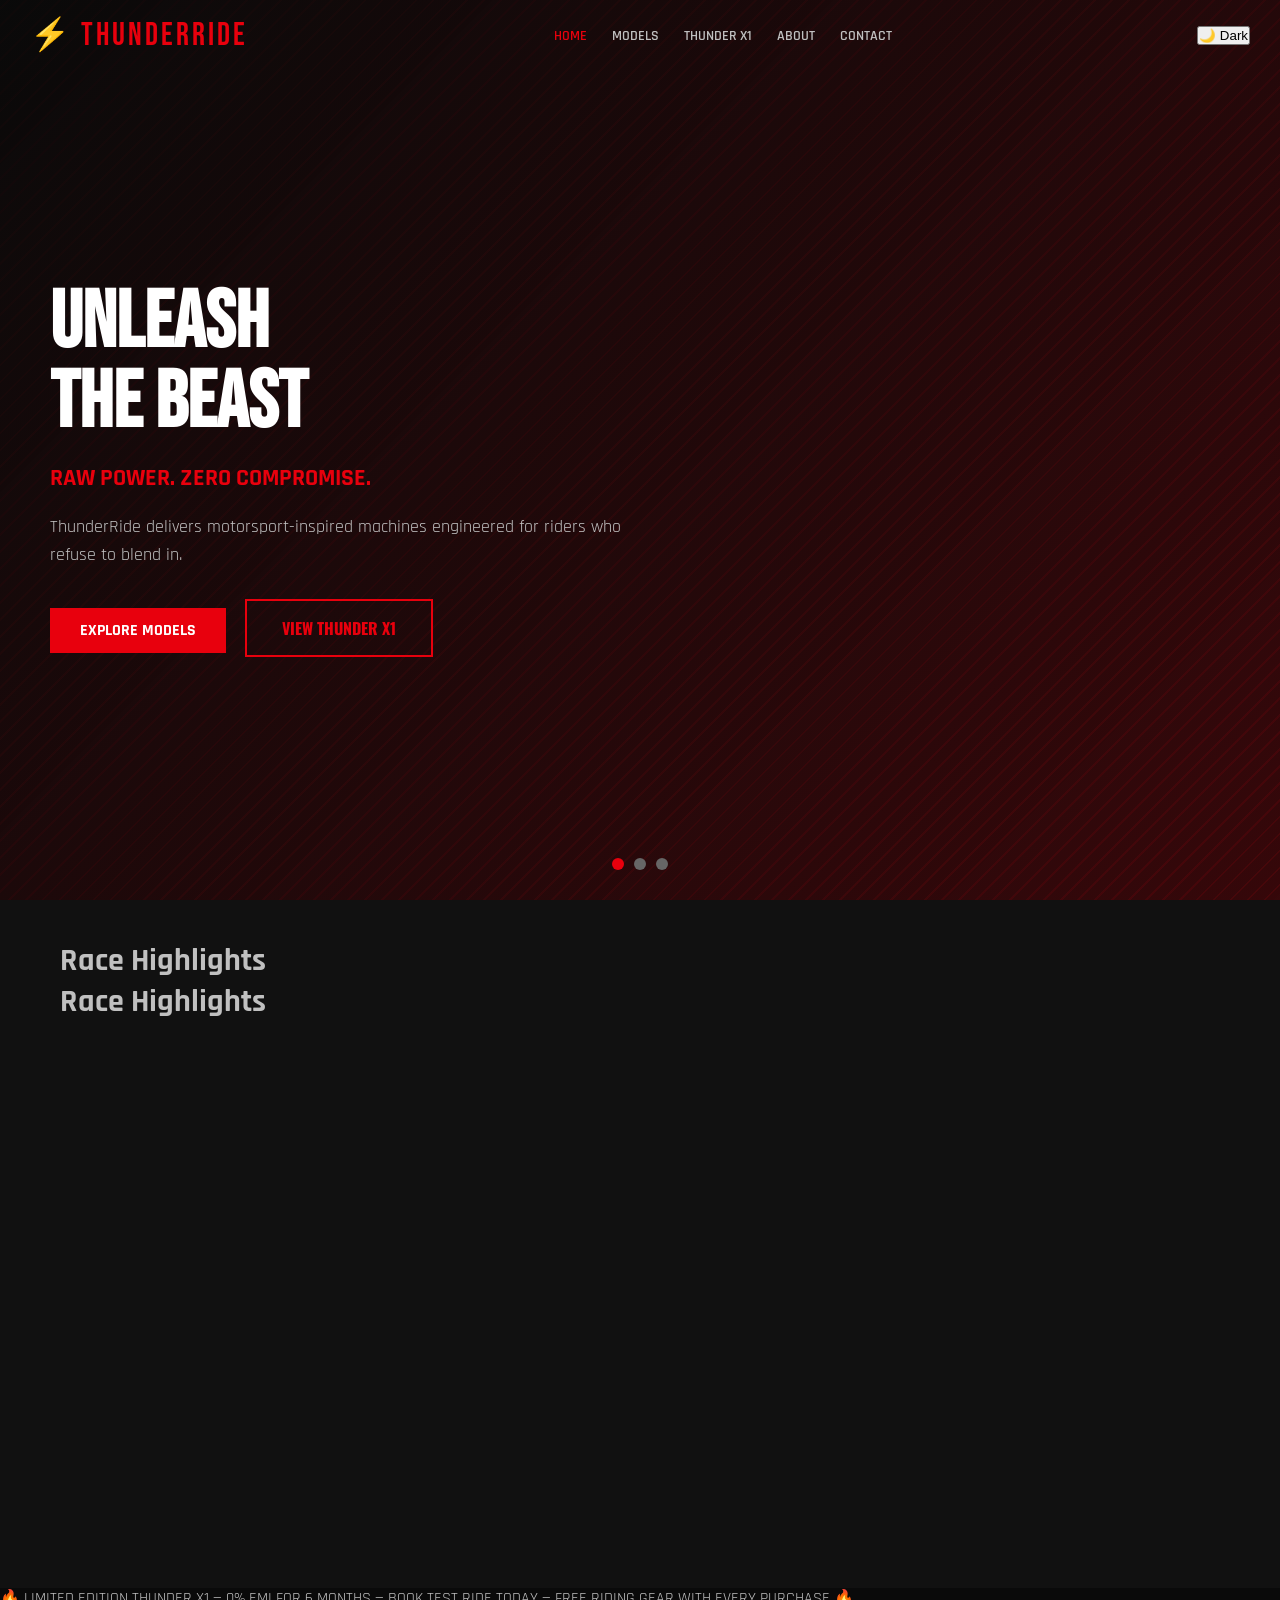
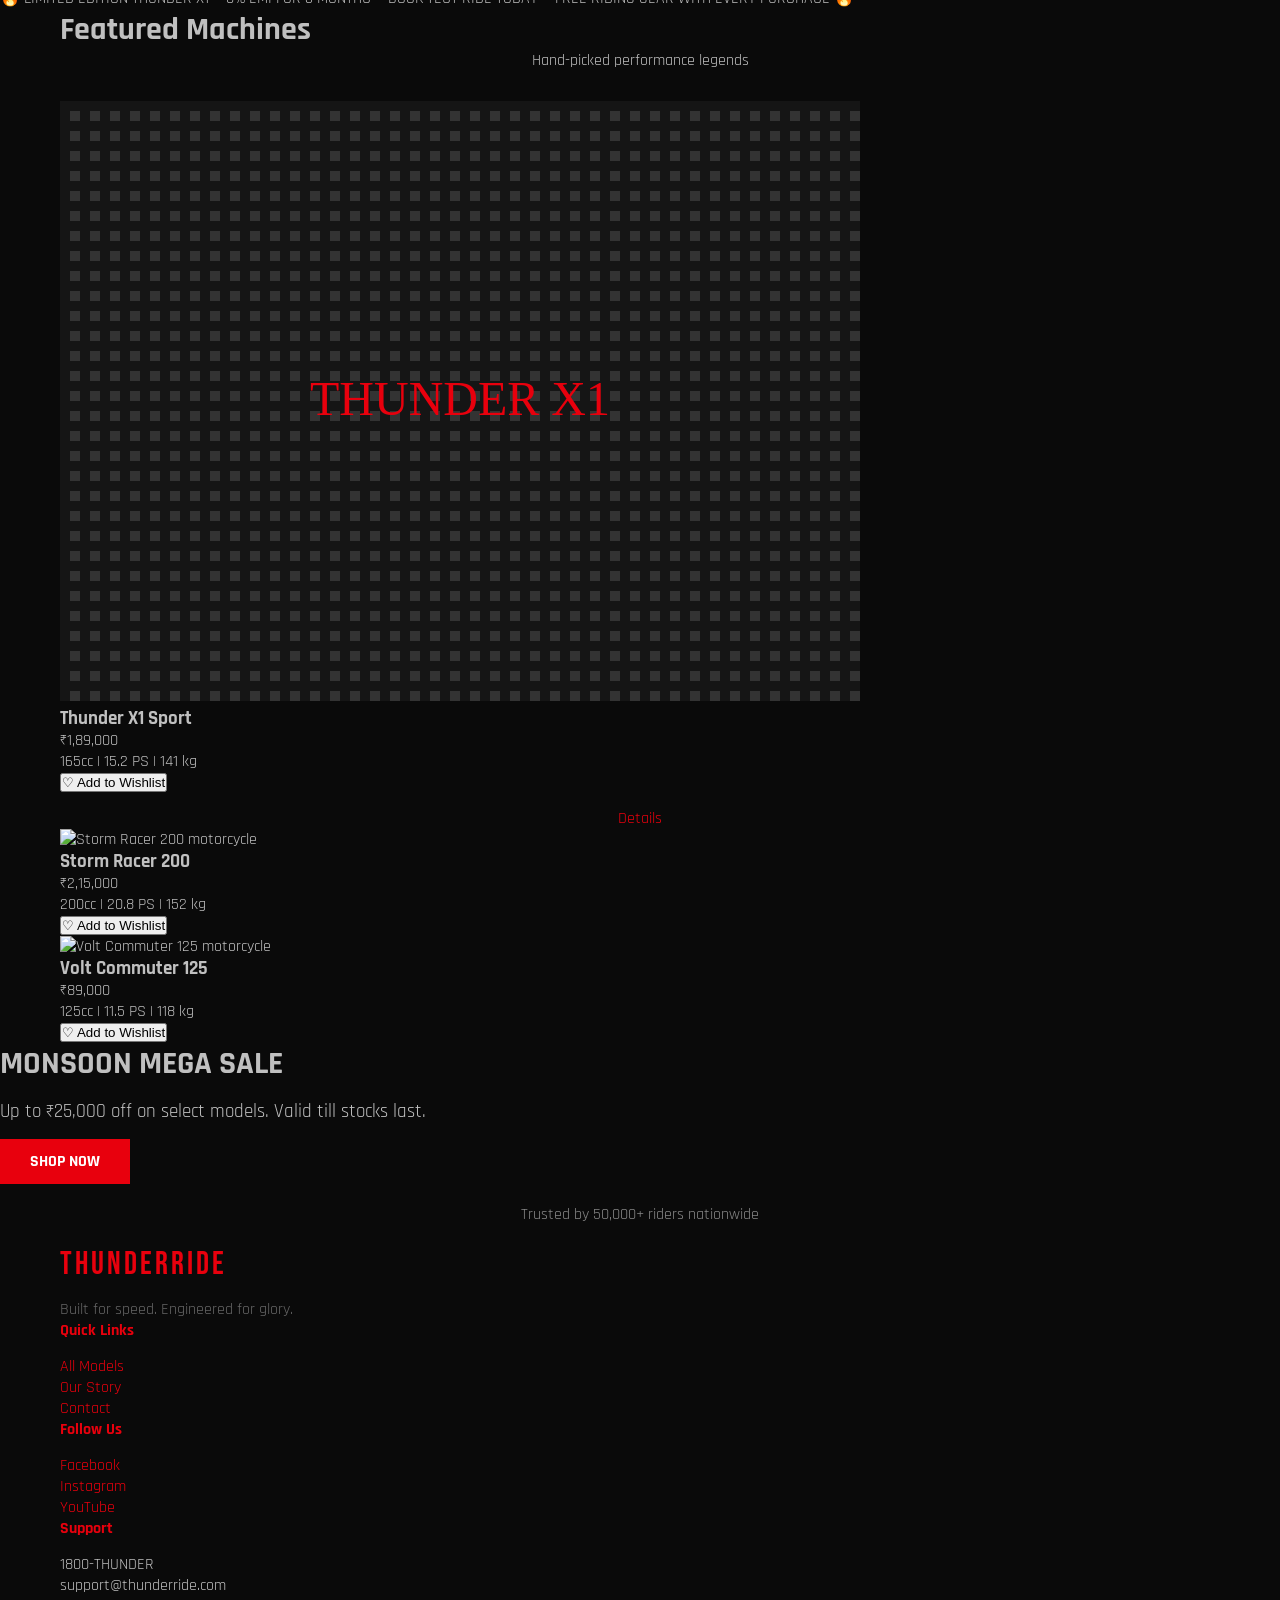
==== index.html @ cd087bc6 "perf: 1.  **Critical CSS Inlining & Consolidation:**     *   Extracted and minified all CSS rules es" ====
<!DOCTYPE html>
<html>
<head>
  <meta charset="UTF-8">
  <meta name="viewport" content="width=device-width, initial-scale=1.0">
  <meta name="description" content="ThunderRide Motors - Aggressive motorcycles built for domination. Explore sport, cruiser, and commuter bikes.">
  <title>ThunderRide Motors | Dominate The Road</title>

  <link rel="preload" href="https://images.unsplash.com/photo-1558981403-c5f9899a28bc?w=1200" as="image" fetchpriority="high">

  <link rel="preconnect" href="https://fonts.googleapis.com">
  <link rel="preconnect" href="https://fonts.gstatic.com" crossorigin>
  <link href="https://fonts.googleapis.com/css2?family=Bebas+Neue&family=Orbitron&family=Oswald&family=Rajdhani:wght@400;600;700&display=swap" rel="stylesheet">

  <style>
    *{margin:0;padding:0;box-sizing:border-box}body{font-family:'Rajdhani','Orbitron','Oswald',sans-serif;background-color:#0a0a0a;color:#c0c0c0;overflow-x:hidden}a{color:#e8000d;text-decoration:none}.container{max-width:1200px;margin:0 auto;padding:0 20px}.navbar{position:fixed;top:0;left:0;right:0;z-index:1000;padding:15px 30px;display:flex;justify-content:space-between;align-items:center;transition:background .3s}.navbar.scrolled{background:rgba(10,10,10,.95);box-shadow:0 2px 20px rgba(232,0,13,.3)}.navbar-default{background:transparent}.logo{font-family:'Bebas Neue','Orbitron',sans-serif;font-size:2rem;color:#e8000d;letter-spacing:3px}.nav-links{display:flex;gap:25px;list-style:none}.nav-links a{color:#c0c0c0;font-weight:600;text-transform:uppercase;font-size:.9rem}.nav-links a:hover,.nav-links a.active{color:#e8000d}.nav-actions{display:flex;gap:15px;align-items:center}.hero{min-height:100vh;position:relative;display:flex;align-items:center;overflow:hidden}.hero-overlay{position:absolute;inset:0;background:linear-gradient(135deg,rgba(10,10,10,.85) 0%,rgba(232,0,13,.2) 100%)}.hero-content{position:relative;z-index:2;padding:120px 50px 80px;max-width:700px}.hero h1{font-family:'Bebas Neue',sans-serif;font-size:5rem;color:#fff;line-height:1;text-transform:uppercase}.hero-tagline{font-size:1.5rem;color:#e8000d;margin:20px 0;font-weight:700}.hero-desc{font-size:1.1rem;margin-bottom:30px;line-height:1.6}.hero-slideshow{position:absolute;inset:0}.hero-slide{position:absolute;inset:0;opacity:0;background-size:cover;background-position:center}.hero-slide.active{opacity:1}.speed-lines{position:absolute;width:100%;height:100%;pointer-events:none;opacity:.1;background:repeating-linear-gradient(-45deg,transparent,transparent 10px,#e8000d 10px,#e8000d 12px)}.btn-secondary{display:inline-block;padding:15px 35px;background:transparent;color:#e8000d;border:2px solid #e8000d;font-family:'Oswald',sans-serif;font-weight:700;text-transform:uppercase;cursor:pointer}.btn-div{display:inline-block;padding:12px 30px;background:#e8000d;color:#fff;cursor:pointer;text-transform:uppercase;font-weight:700}.carousel-dot{width:12px;height:12px;background:#666;border-radius:50%;cursor:pointer;display:inline-block}.carousel-dot.active{background:#e8000d}.blink-text{animation:blinkAnim 1s step-end infinite}@keyframes blinkAnim{50%{opacity:0}}.slide-in-left{animation:slideInLeft .8s ease-out}@keyframes slideInLeft{from{transform:translateX(-100px);opacity:0}to{transform:translateX(0);opacity:1}}.parallax-layer{will-change:transform}
  </style>
  <link rel="preload" href="css/main.css" as="style" onload="this.onload=null;this.rel='stylesheet'">
  <noscript><link rel="stylesheet" href="css/main.css"></noscript>
</head>
<body>

  <div class="navbar navbar-default">
    <div class="logo">⚡ THUNDERRIDE</div>
    <ul class="nav-links">
      <li><a href="index.html">Home</a></li>
      <li><a href="bikes.html">Models</a></li>
      <li><a href="bike-detail.html">Thunder X1</a></li>
      <li><a href="about.html">About</a></li>
      <li><a href="contact.html">Contact</a></li>
    </ul>
    <div class="nav-actions">
      <button class="theme-toggle">🌙 Dark</button>
      <div id="mobileMenuBtn" class="btn-div" style="display:none;padding:8px 12px;">☰</div>
    </div>
  </div>

  <div class="hero">
    <div class="speed-lines"></div>
    <div class="hero-slideshow parallax-layer">
      <div class="hero-slide active" style="background-image:url('https://images.unsplash.com/photo-1558981403-c5f9899a28bc?w=1200');"></div>
      <div class="hero-slide" style="background-image:url('https://images.unsplash.com/photo-1449426468159-d96dbf08f19f?w=1920');"></div>
      <div class="hero-slide" style="background-image:url('https://images.unsplash.com/photo-1568772585407-9366f9bf3a09?w=1920');"></div>
    </div>
    <div class="hero-overlay"></div>
    <div class="hero-content slide-in-left">
      <h1>UNLEASH</h1>
      <h1>THE BEAST</h1>
      <p class="hero-tagline blink-text">RAW POWER. ZERO COMPROMISE.</p>
      <p class="hero-desc">ThunderRide delivers motorsport-inspired machines engineered for riders who refuse to blend in.</p>
      <div class="btn-div ripple-target" data-action="explore">Explore Models</div>
      <a href="bike-detail.html" class="btn-secondary" style="margin-left:15px;">View Thunder X1</a>
    </div>
    <div style="position:absolute;bottom:30px;left:50%;transform:translateX(-50%);z-index:10;display:flex;gap:10px;">
      <span class="carousel-dot active" data-index="0" style="width:12px;height:12px;background:#e8000d;border-radius:50%;cursor:pointer;display:inline-block;"></span>
      <span class="carousel-dot" data-index="1" style="width:12px;height:12px;background:#666;border-radius:50%;cursor:pointer;display:inline-block;"></span>
      <span class="carousel-dot" data-index="2" style="width:12px;height:12px;background:#666;border-radius:50%;cursor:pointer;display:inline-block;"></span>
    </div>
  </div>

  <div style="padding:40px 20px;background:#111;">
    <div class="container">
      <h1>Race Highlights</h1>
      <h1>Race Highlights</h1>
      <iframe width="100%" height="520" src="https://www.youtube.com/embed/dQw4w9WgXcQ" frameborder="0" allowfullscreen loading="lazy" title="ThunderRide Race Highlights"></iframe>
    </div>
  </div>

  <div class="marquee-section-wrapper">
    <div class="marquee-content">
      🔥 LIMITED EDITION THUNDER X1 — 0% EMI FOR 6 MONTHS — BOOK TEST RIDE TODAY — FREE RIDING GEAR WITH EVERY PURCHASE 🔥
    </div>
  </div>

  <div class="section-diagonal">
    <div class="container">
      <h1>Featured Machines</h1>
      <p class="text-muted" style="text-align:center;margin-bottom:30px;">Hand-picked performance legends</p>
      <div class="bike-grid">
        <div class="bike-card">
          <img src="[data-uri]" width="800" height="600" loading="lazy" decoding="async" alt="Thunder X1 Sport placeholder image">
          <div class="bike-card-body">
            <h3>Thunder X1 Sport</h3>
            <p class="bike-price">₹1,89,000</p>
            <p>165cc | 15.2 PS | 141 kg</p>
            <button class="wishlist-btn" data-bike-id="x1" data-bike-name="Thunder X1 Sport">♡ Add to Wishlist</button>
            <a href="bike-detail.html" class="btn-primary" style="display:block;text-align:center;margin-top:15px;">Details</a>
          </div>
        </div>
        <div class="bike-card">
          <img src="https://images.unsplash.com/photo-1558981806-ec527fa84a39?w=1200" width="1200" height="800" loading="lazy" decoding="async" alt="Storm Racer 200 motorcycle">
          <div class="bike-card-body">
            <h3>Storm Racer 200</h3>
            <p class="bike-price">₹2,15,000</p>
            <p>200cc | 20.8 PS | 152 kg</p>
            <button class="wishlist-btn" data-bike-id="storm" data-bike-name="Storm Racer 200">♡ Add to Wishlist</button>
          </div>
        </div>
        <div class="bike-card">
          <img src="https://images.unsplash.com/photo-1609630875171-b37b945ce3fd?w=1200" width="1200" height="800" loading="lazy" decoding="async" alt="Volt Commuter 125 motorcycle">
          <div class="bike-card-body">
            <h3>Volt Commuter 125</h3>
            <p class="bike-price">₹89,000</p>
            <p>125cc | 11.5 PS | 118 kg</p>
            <button class="wishlist-btn" data-bike-id="volt" data-bike-name="Volt Commuter 125">♡ Add to Wishlist</button>
          </div>
        </div>
      </div>
    </div>
  </div>

  <div class="promo-banner pulse-red">
    <h1>MONSOON MEGA SALE</h1>
    <p style="font-size:1.2rem;margin:15px 0;">Up to ₹25,000 off on select models. Valid till stocks last.</p>
    <div class="btn-div" onclick="window.location.href='bikes.html'">Shop Now</div>
  </div>

  <center>
    <p style="padding:20px;color:#888;">Trusted by <span class="blink-text">50,000+</span> riders nationwide</p>
  </center>

  <div class="footer">
    <div class="container">
      <div class="footer-grid">
        <div>
          <div class="logo">THUNDERRIDE</div>
          <p style="margin-top:15px;color:#666;">Built for speed. Engineered for glory.</p>
        </div>
        <div>
          <h4 style="color:#e8000d;margin-bottom:15px;">Quick Links</h4>
          <p><a href="bikes.html">All Models</a></p>
          <p><a href="about.html">Our Story</a></p>
          <p><a href="contact.html">Contact</a></p>
        </div>
        <div>
          <h4 style="color:#e8000d;margin-bottom:15px;">Follow Us</h4>
          <p><a href="https://facebook.com" target="_blank" rel="noopener">Facebook</a></p>
          <p><a href="https://instagram.com" target="_blank" rel="noopener">Instagram</a></p>
          <p><a href="https://youtube.com" target="_blank" rel="noopener">YouTube</a></p>
        </div>
        <div>
          <h4 style="color:#e8000d;margin-bottom:15px;">Support</h4>
          <p>1800-THUNDER</p>
          <p>support@thunderride.com</p>
        </div>
      </div>
      <div class="footer-bottom">
        <p>&copy; 2026 ThunderRide Motors. All rights reserved.</p>
      </div>
    </div>
  </div>

  <script src="js/utils.js" defer></script>
  <script src="js/main.js" defer></script>
  <script src="js/carousel.js" defer></script>
</body>
</html>
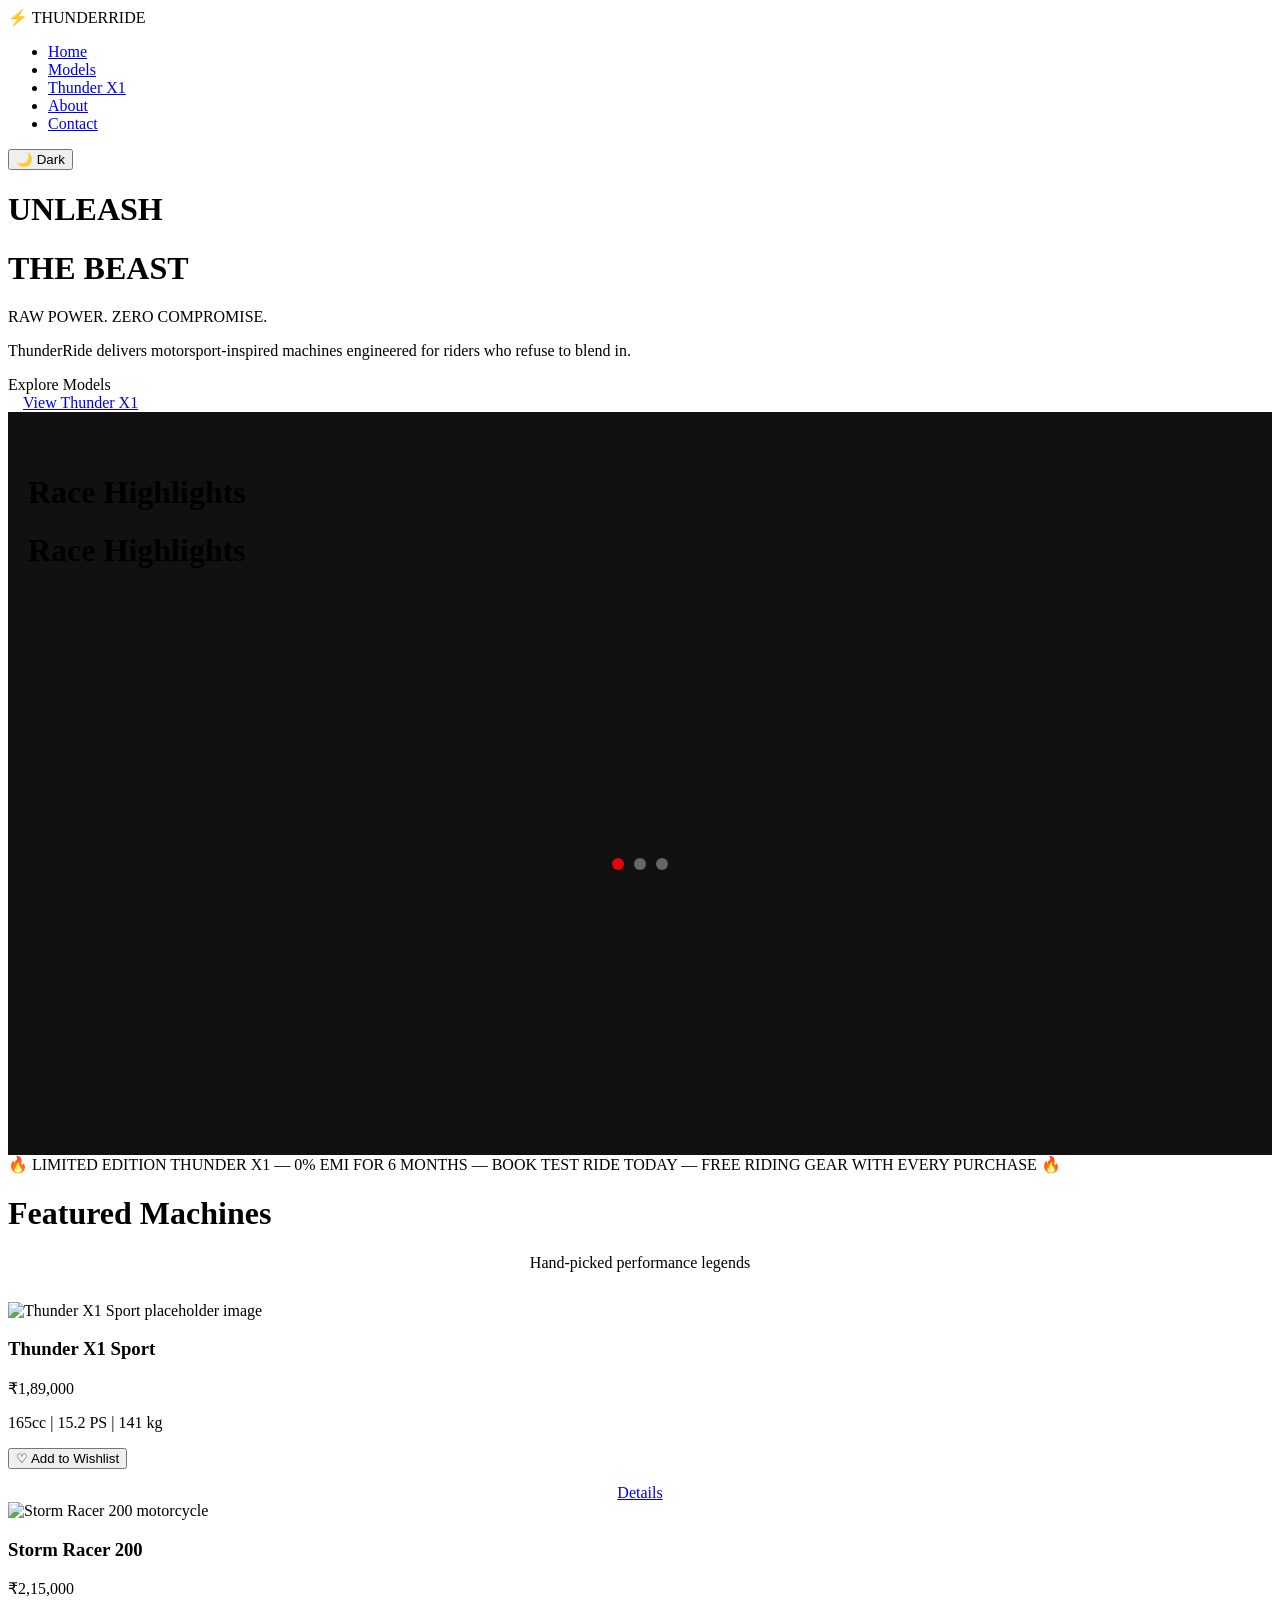
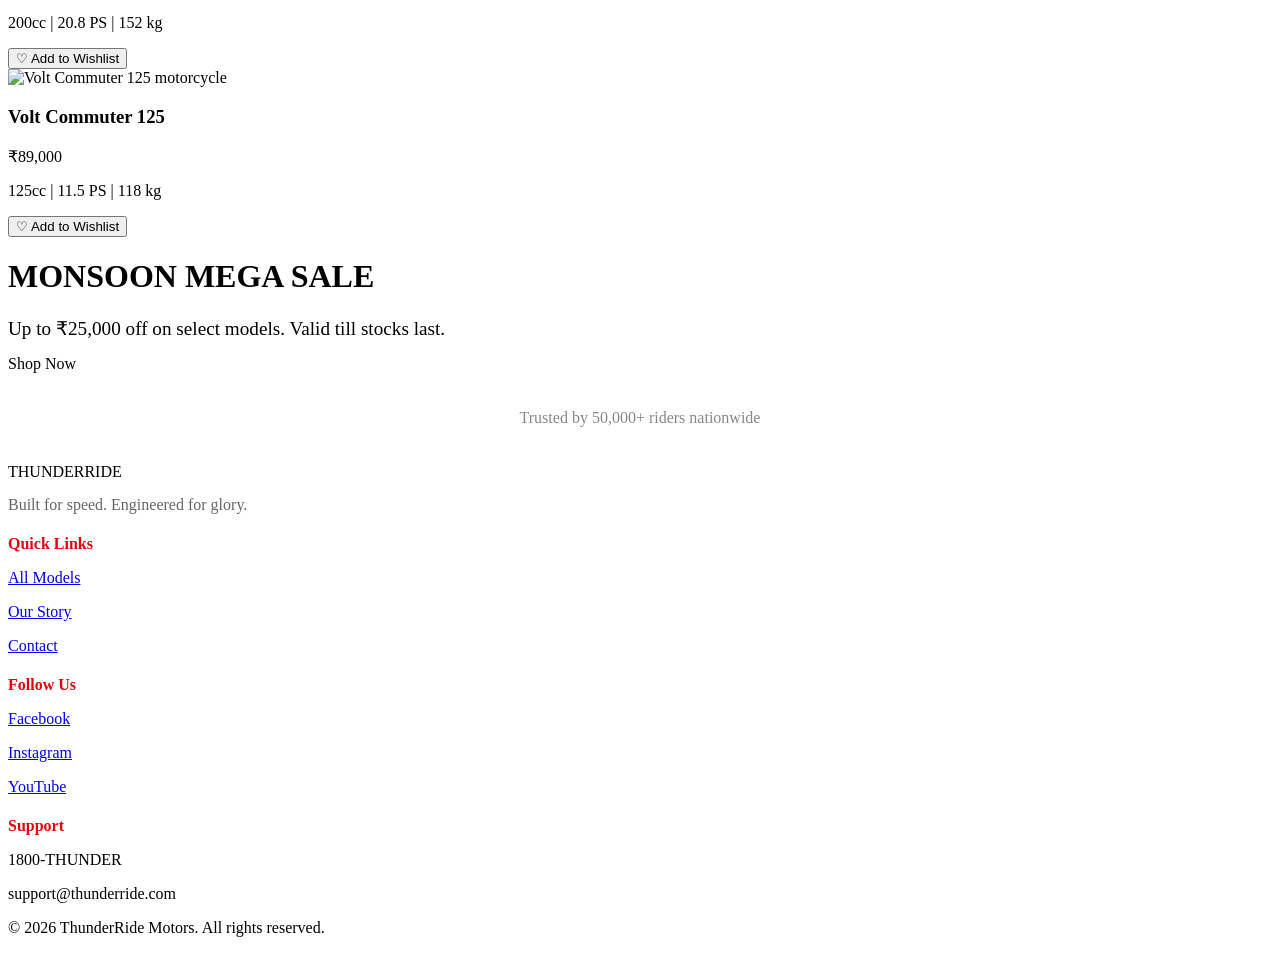
==== commit c9c01115: "perf: 1. **`index.html`:**    - Removed the large, redundant inline `<style>` block from the `<head>" ====
--- a/index.html
+++ b/index.html
@@ -12,9 +12,7 @@
   <link rel="preconnect" href="https://fonts.gstatic.com" crossorigin>
   <link href="https://fonts.googleapis.com/css2?family=Bebas+Neue&family=Orbitron&family=Oswald&family=Rajdhani:wght@400;600;700&display=swap" rel="stylesheet">
 
-  <style>
-    *{margin:0;padding:0;box-sizing:border-box}body{font-family:'Rajdhani','Orbitron','Oswald',sans-serif;background-color:#0a0a0a;color:#c0c0c0;overflow-x:hidden}a{color:#e8000d;text-decoration:none}.container{max-width:1200px;margin:0 auto;padding:0 20px}.navbar{position:fixed;top:0;left:0;right:0;z-index:1000;padding:15px 30px;display:flex;justify-content:space-between;align-items:center;transition:background .3s}.navbar.scrolled{background:rgba(10,10,10,.95);box-shadow:0 2px 20px rgba(232,0,13,.3)}.navbar-default{background:transparent}.logo{font-family:'Bebas Neue','Orbitron',sans-serif;font-size:2rem;color:#e8000d;letter-spacing:3px}.nav-links{display:flex;gap:25px;list-style:none}.nav-links a{color:#c0c0c0;font-weight:600;text-transform:uppercase;font-size:.9rem}.nav-links a:hover,.nav-links a.active{color:#e8000d}.nav-actions{display:flex;gap:15px;align-items:center}.hero{min-height:100vh;position:relative;display:flex;align-items:center;overflow:hidden}.hero-overlay{position:absolute;inset:0;background:linear-gradient(135deg,rgba(10,10,10,.85) 0%,rgba(232,0,13,.2) 100%)}.hero-content{position:relative;z-index:2;padding:120px 50px 80px;max-width:700px}.hero h1{font-family:'Bebas Neue',sans-serif;font-size:5rem;color:#fff;line-height:1;text-transform:uppercase}.hero-tagline{font-size:1.5rem;color:#e8000d;margin:20px 0;font-weight:700}.hero-desc{font-size:1.1rem;margin-bottom:30px;line-height:1.6}.hero-slideshow{position:absolute;inset:0}.hero-slide{position:absolute;inset:0;opacity:0;background-size:cover;background-position:center}.hero-slide.active{opacity:1}.speed-lines{position:absolute;width:100%;height:100%;pointer-events:none;opacity:.1;background:repeating-linear-gradient(-45deg,transparent,transparent 10px,#e8000d 10px,#e8000d 12px)}.btn-secondary{display:inline-block;padding:15px 35px;background:transparent;color:#e8000d;border:2px solid #e8000d;font-family:'Oswald',sans-serif;font-weight:700;text-transform:uppercase;cursor:pointer}.btn-div{display:inline-block;padding:12px 30px;background:#e8000d;color:#fff;cursor:pointer;text-transform:uppercase;font-weight:700}.carousel-dot{width:12px;height:12px;background:#666;border-radius:50%;cursor:pointer;display:inline-block}.carousel-dot.active{background:#e8000d}.blink-text{animation:blinkAnim 1s step-end infinite}@keyframes blinkAnim{50%{opacity:0}}.slide-in-left{animation:slideInLeft .8s ease-out}@keyframes slideInLeft{from{transform:translateX(-100px);opacity:0}to{transform:translateX(0);opacity:1}}.parallax-layer{will-change:transform}
-  </style>
+  
   <link rel="preload" href="css/main.css" as="style" onload="this.onload=null;this.rel='stylesheet'">
   <noscript><link rel="stylesheet" href="css/main.css"></noscript>
 </head>
@@ -78,7 +76,7 @@
       <p class="text-muted" style="text-align:center;margin-bottom:30px;">Hand-picked performance legends</p>
       <div class="bike-grid">
         <div class="bike-card">
-          <img src="[data-uri]" width="800" height="600" loading="lazy" decoding="async" alt="Thunder X1 Sport placeholder image">
+          <img src="[data-uri]" width="800" height="600" loading="lazy" decoding="async" alt="Thunder X1 Sport placeholder image">
           <div class="bike-card-body">
             <h3>Thunder X1 Sport</h3>
             <p class="bike-price">₹1,89,000</p>
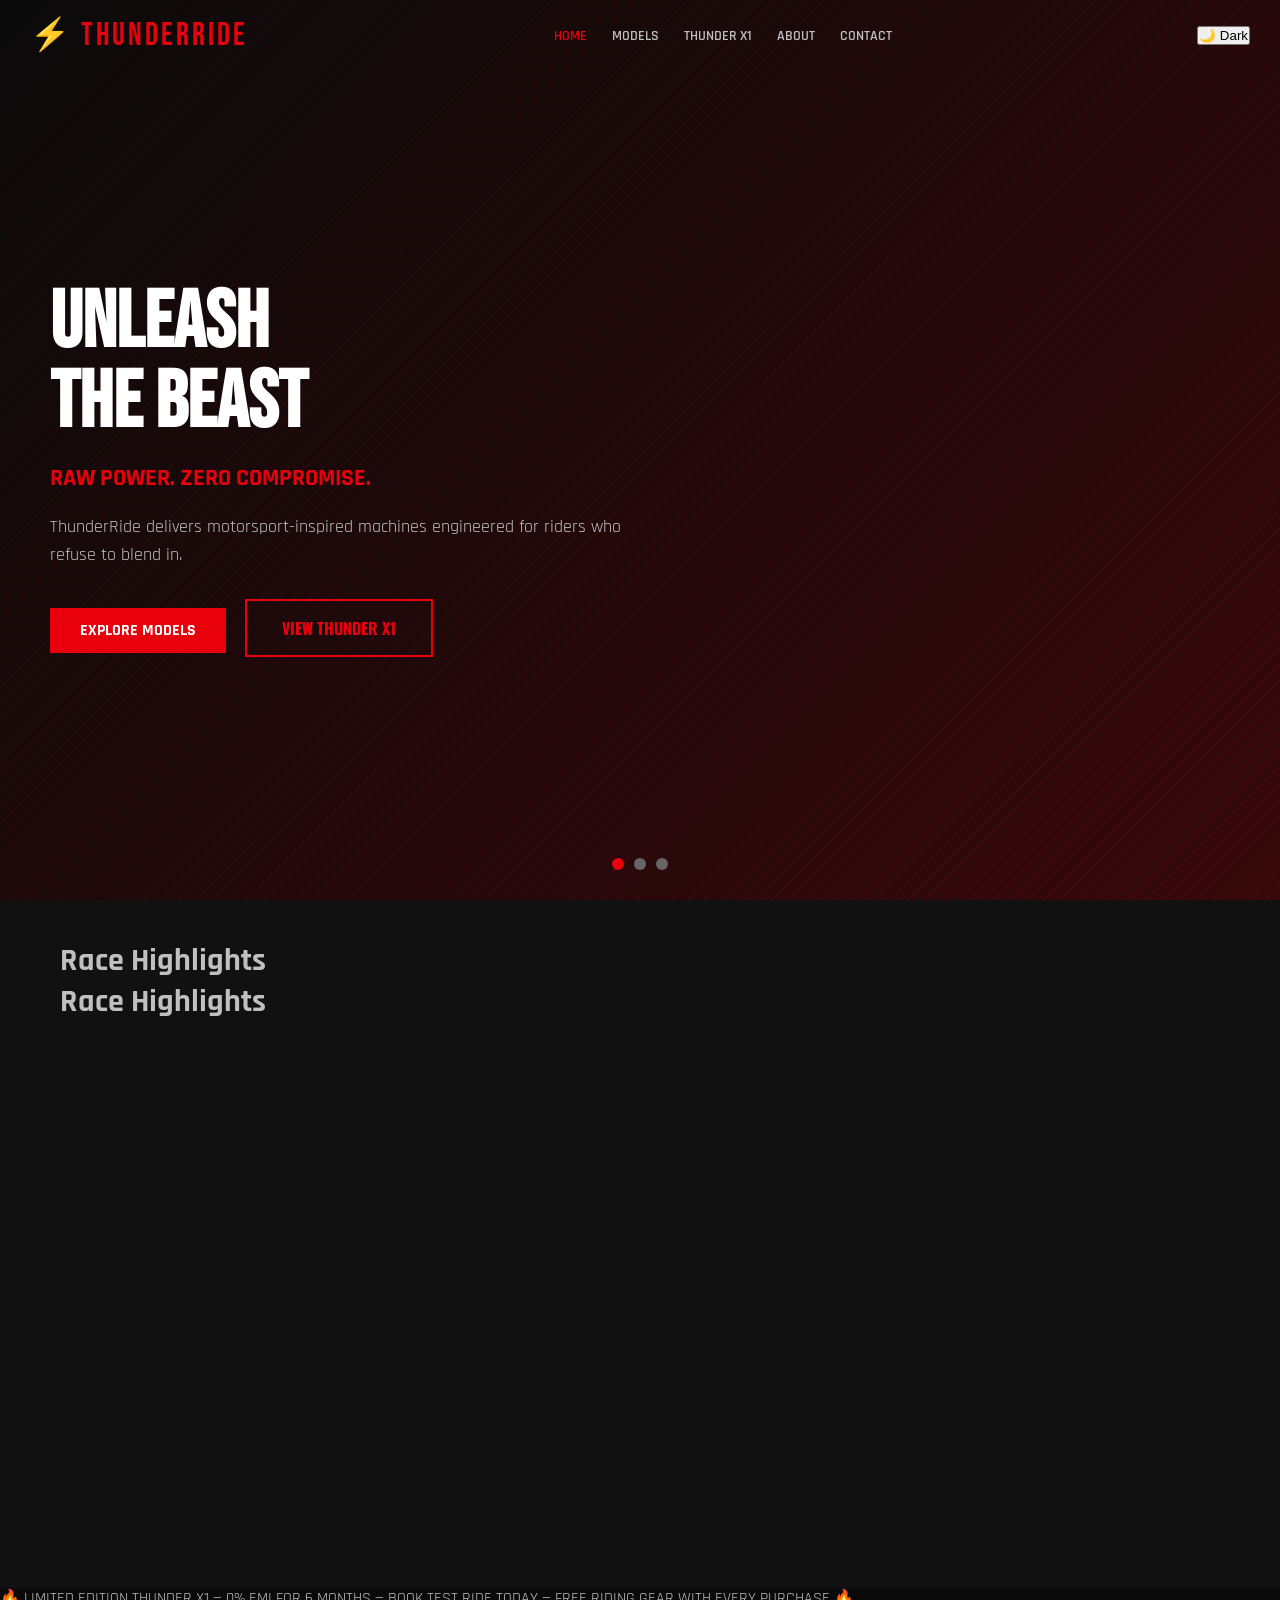
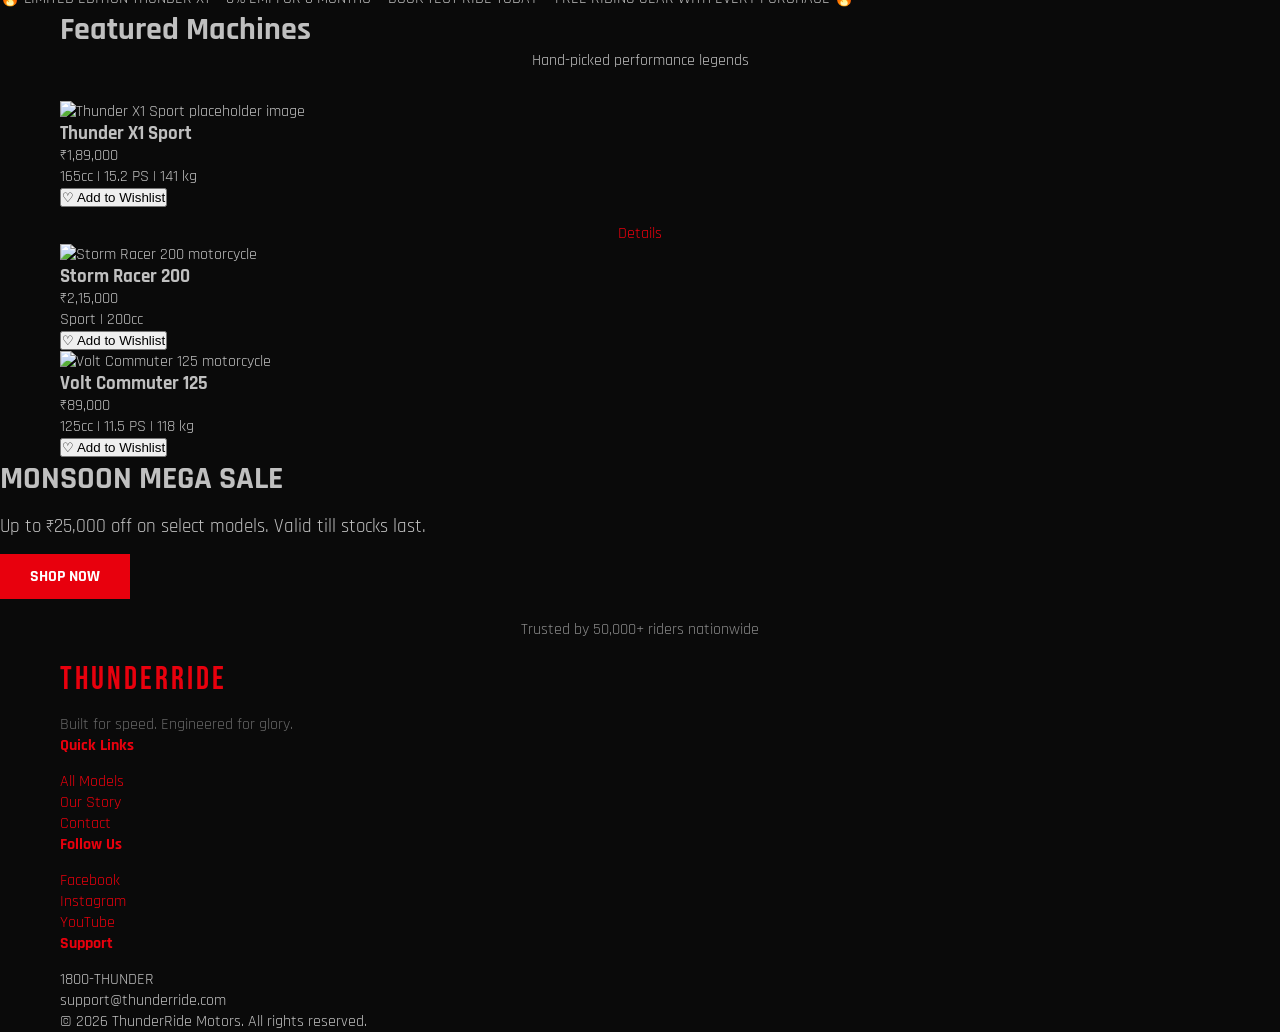
==== commit 6b7a542c: "perf: 1. Google Fonts stylesheet was changed from 'rel="stylesheet"' to 'rel="preload" as="style" on" ====
--- a/index.html
+++ b/index.html
@@ -10,8 +10,10 @@
 
   <link rel="preconnect" href="https://fonts.googleapis.com">
   <link rel="preconnect" href="https://fonts.gstatic.com" crossorigin>
-  <link href="https://fonts.googleapis.com/css2?family=Bebas+Neue&family=Orbitron&family=Oswald&family=Rajdhani:wght@400;600;700&display=swap" rel="stylesheet">
+  <link rel="preload" href="https://fonts.googleapis.com/css2?family=Bebas+Neue&family=Orbitron&family=Oswald&family=Rajdhani:wght@400;600;700&display=swap" as="style" onload="this.onload=null;this.rel='stylesheet'">
+  <noscript><link rel="stylesheet" href="https://fonts.googleapis.com/css2?family=Bebas+Neue&family=Orbitron&family=Oswald&family=Rajdhani:wght@400;600;700&display=swap"></noscript>
 
+  <style>*{margin:0;padding:0;box-sizing:border-box}body{font-family:'Rajdhani','Orbitron','Oswald',sans-serif;background-color:#0a0a0a;color:#c0c0c0;overflow-x:hidden}a{color:#e8000d;text-decoration:none}.container{max-width:1200px;margin:0 auto;padding:0 20px}.navbar{position:fixed;top:0;left:0;right:0;z-index:1000;padding:15px 30px;display:flex;justify-content:space-between;align-items:center;transition:background .3s}.navbar.scrolled{background:rgba(10,10,10,.95);box-shadow:0 2px 20px rgba(232,0,13,.3)}.navbar-default{background:transparent}.logo{font-family:'Bebas Neue','Orbitron',sans-serif;font-size:2rem;color:#e8000d;letter-spacing:3px}.nav-links{display:flex;gap:25px;list-style:none}.nav-links a{color:#c0c0c0;font-weight:600;text-transform:uppercase;font-size:.9rem}.nav-links a:hover,.nav-links a.active{color:#e8000d}.nav-actions{display:flex;gap:15px;align-items:center}.hero{min-height:100vh;position:relative;display:flex;align-items:center;overflow:hidden}.hero-overlay{position:absolute;inset:0;background:linear-gradient(135deg,rgba(10,10,10,.85) 0%,rgba(232,0,13,.2) 100%)}.hero-content{position:relative;z-index:2;padding:120px 50px 80px;max-width:700px}.hero h1{font-family:'Bebas Neue',sans-serif;font-size:5rem;color:#fff;line-height:1;text-transform:uppercase}.hero-tagline{font-size:1.5rem;color:#e8000d;margin:20px 0;font-weight:700}.hero-desc{font-size:1.1rem;margin-bottom:30px;line-height:1.6}.hero-slideshow{position:absolute;inset:0}.hero-slide{position:absolute;inset:0;opacity:0;background-size:cover;background-position:center}.hero-slide.active{opacity:1}.speed-lines{position:absolute;width:100%;height:100%;pointer-events:none;opacity:.1;background:repeating-linear-gradient(-45deg,transparent,transparent 10px,#e8000d 10px,#e8000d 12px)}.btn-div{display:inline-block;padding:12px 30px;background:#e8000d;color:#fff;cursor:pointer;text-transform:uppercase;font-weight:700}.btn-secondary{display:inline-block;padding:15px 35px;background:transparent;color:#e8000d;border:2px solid #e8000d;font-family:'Oswald',sans-serif;font-weight:700;text-transform:uppercase;cursor:pointer}</style>
   
   <link rel="preload" href="css/main.css" as="style" onload="this.onload=null;this.rel='stylesheet'">
   <noscript><link rel="stylesheet" href="css/main.css"></noscript>
@@ -90,7 +92,7 @@
           <div class="bike-card-body">
             <h3>Storm Racer 200</h3>
             <p class="bike-price">₹2,15,000</p>
-            <p>200cc | 20.8 PS | 152 kg</p>
+            <p>Sport | 200cc</p>
             <button class="wishlist-btn" data-bike-id="storm" data-bike-name="Storm Racer 200">♡ Add to Wishlist</button>
           </div>
         </div>
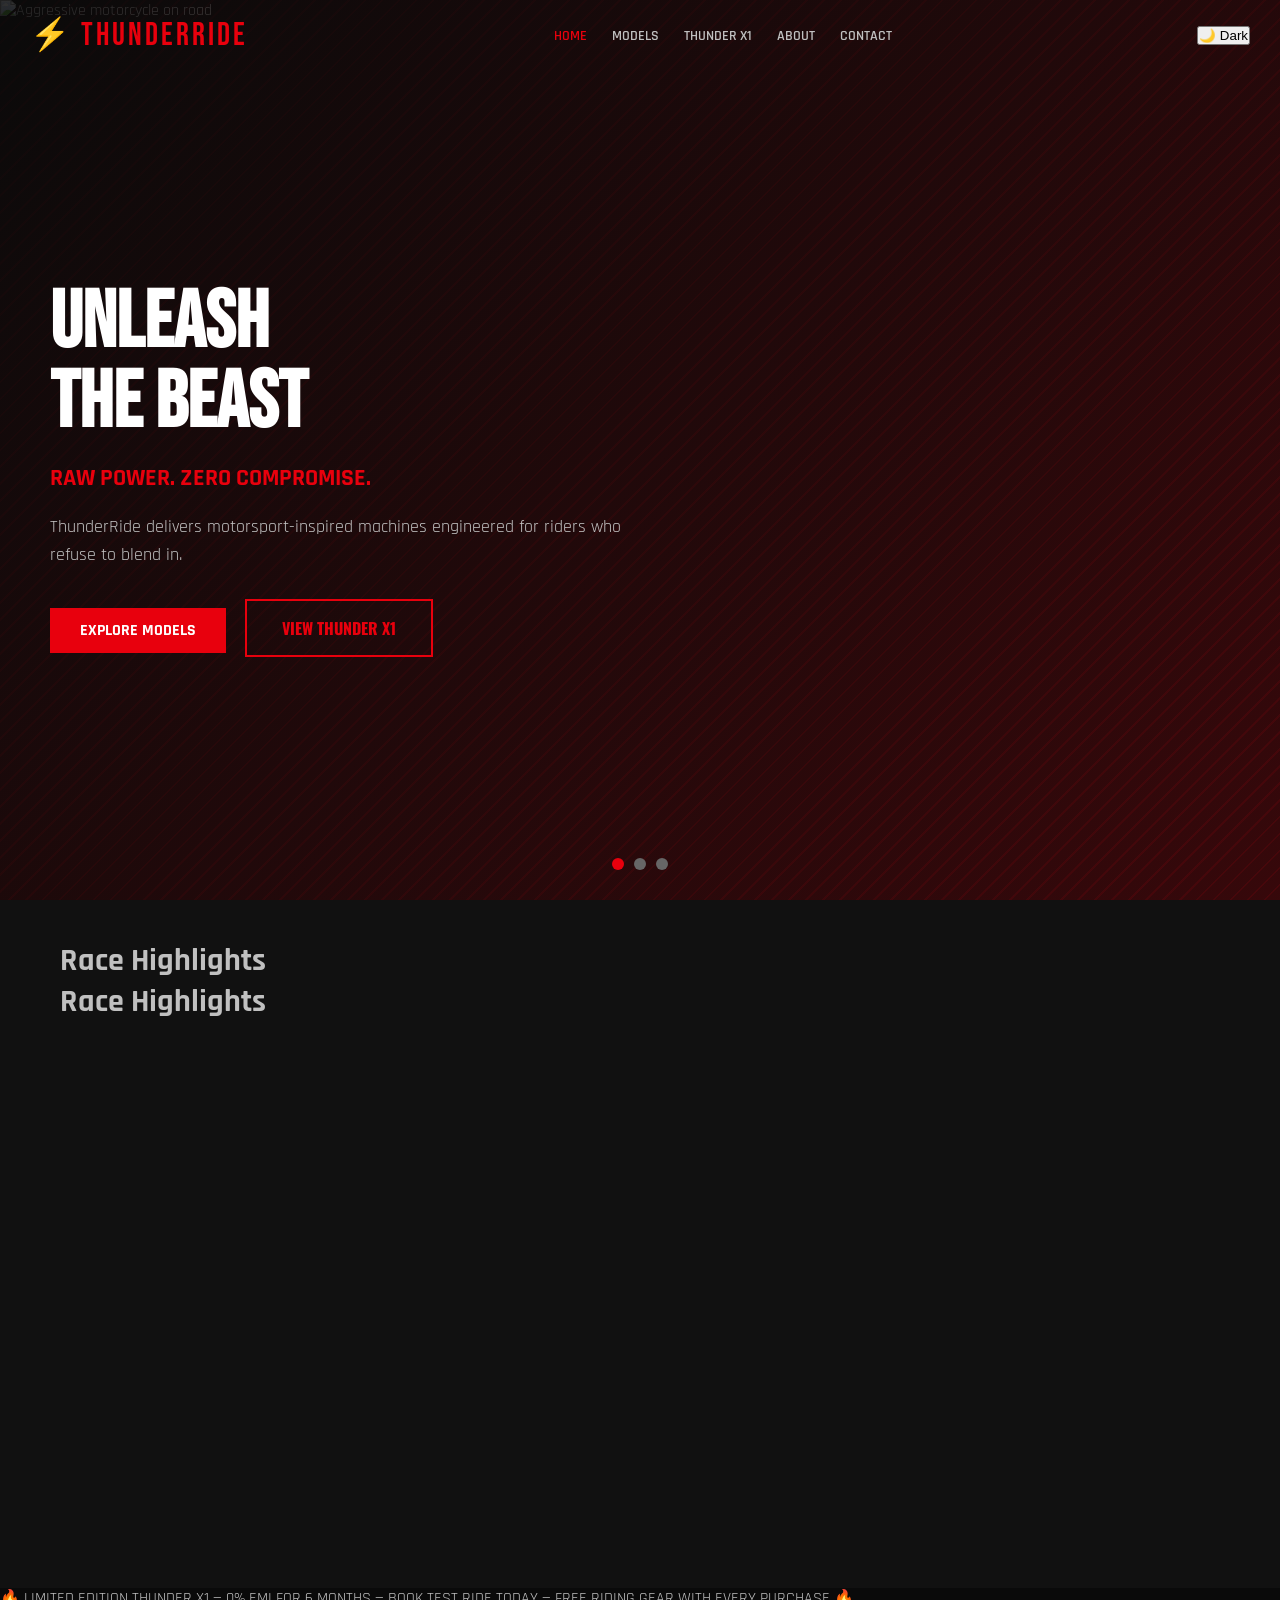
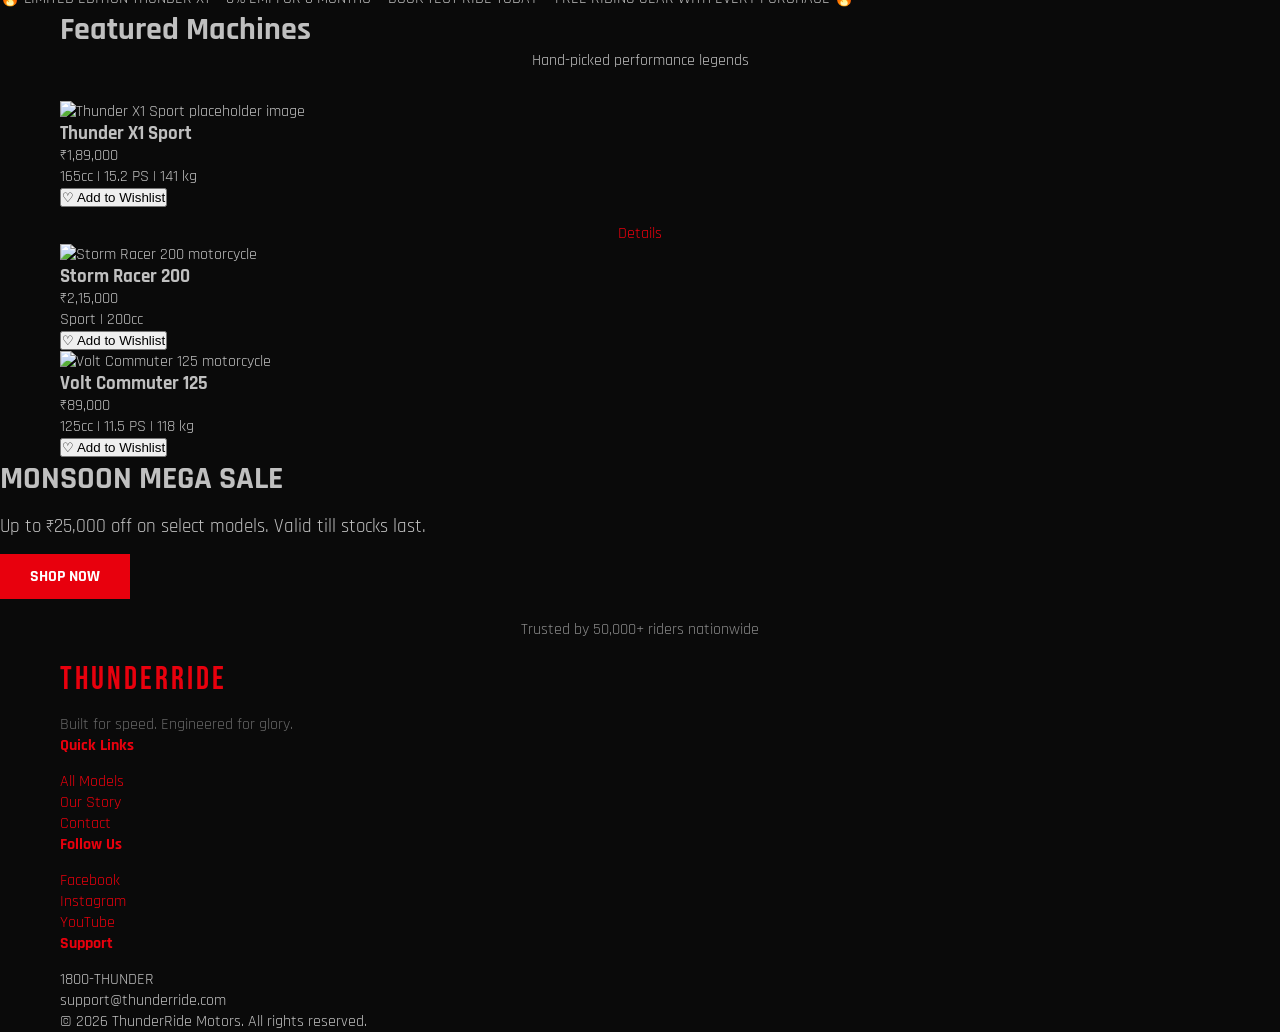
==== commit d7476d46: "perf: 1.  **LCP Optimization:** In `index.html`, the hero background image (`https://images.unsplash" ====
--- a/index.html
+++ b/index.html
@@ -13,7 +13,7 @@
   <link rel="preload" href="https://fonts.googleapis.com/css2?family=Bebas+Neue&family=Orbitron&family=Oswald&family=Rajdhani:wght@400;600;700&display=swap" as="style" onload="this.onload=null;this.rel='stylesheet'">
   <noscript><link rel="stylesheet" href="https://fonts.googleapis.com/css2?family=Bebas+Neue&family=Orbitron&family=Oswald&family=Rajdhani:wght@400;600;700&display=swap"></noscript>
 
-  <style>*{margin:0;padding:0;box-sizing:border-box}body{font-family:'Rajdhani','Orbitron','Oswald',sans-serif;background-color:#0a0a0a;color:#c0c0c0;overflow-x:hidden}a{color:#e8000d;text-decoration:none}.container{max-width:1200px;margin:0 auto;padding:0 20px}.navbar{position:fixed;top:0;left:0;right:0;z-index:1000;padding:15px 30px;display:flex;justify-content:space-between;align-items:center;transition:background .3s}.navbar.scrolled{background:rgba(10,10,10,.95);box-shadow:0 2px 20px rgba(232,0,13,.3)}.navbar-default{background:transparent}.logo{font-family:'Bebas Neue','Orbitron',sans-serif;font-size:2rem;color:#e8000d;letter-spacing:3px}.nav-links{display:flex;gap:25px;list-style:none}.nav-links a{color:#c0c0c0;font-weight:600;text-transform:uppercase;font-size:.9rem}.nav-links a:hover,.nav-links a.active{color:#e8000d}.nav-actions{display:flex;gap:15px;align-items:center}.hero{min-height:100vh;position:relative;display:flex;align-items:center;overflow:hidden}.hero-overlay{position:absolute;inset:0;background:linear-gradient(135deg,rgba(10,10,10,.85) 0%,rgba(232,0,13,.2) 100%)}.hero-content{position:relative;z-index:2;padding:120px 50px 80px;max-width:700px}.hero h1{font-family:'Bebas Neue',sans-serif;font-size:5rem;color:#fff;line-height:1;text-transform:uppercase}.hero-tagline{font-size:1.5rem;color:#e8000d;margin:20px 0;font-weight:700}.hero-desc{font-size:1.1rem;margin-bottom:30px;line-height:1.6}.hero-slideshow{position:absolute;inset:0}.hero-slide{position:absolute;inset:0;opacity:0;background-size:cover;background-position:center}.hero-slide.active{opacity:1}.speed-lines{position:absolute;width:100%;height:100%;pointer-events:none;opacity:.1;background:repeating-linear-gradient(-45deg,transparent,transparent 10px,#e8000d 10px,#e8000d 12px)}.btn-div{display:inline-block;padding:12px 30px;background:#e8000d;color:#fff;cursor:pointer;text-transform:uppercase;font-weight:700}.btn-secondary{display:inline-block;padding:15px 35px;background:transparent;color:#e8000d;border:2px solid #e8000d;font-family:'Oswald',sans-serif;font-weight:700;text-transform:uppercase;cursor:pointer}</style>
+  <style>*{margin:0;padding:0;box-sizing:border-box}body{font-family:'Rajdhani','Orbitron','Oswald',sans-serif;background-color:#0a0a0a;color:#c0c0c0;overflow-x:hidden}a{color:#e8000d;text-decoration:none}.container{max-width:1200px;margin:0 auto;padding:0 20px}.navbar{position:fixed;top:0;left:0;right:0;z-index:1000;padding:15px 30px;display:flex;justify-content:space-between;align-items:center;transition:background .3s}.navbar.scrolled{background:rgba(10,10,10,.95);box-shadow:0 2px 20px rgba(232,0,13,.3)}.navbar-default{background:transparent}.logo{font-family:'Bebas Neue','Orbitron',sans-serif;font-size:2rem;color:#e8000d;letter-spacing:3px}.nav-links{display:flex;gap:25px;list-style:none}.nav-links a{color:#c0c0c0;font-weight:600;text-transform:uppercase;font-size:.9rem}.nav-links a:hover,.nav-links a.active{color:#e8000d}.nav-actions{display:flex;gap:15px;align-items:center}.hero{min-height:100vh;position:relative;display:flex;align-items:center;overflow:hidden}.hero-overlay{position:absolute;inset:0;background:linear-gradient(135deg,rgba(10,10,10,.85) 0%,rgba(232,0,13,.2) 100%)}.hero-content{position:relative;z-index:2;padding:120px 50px 80px;max-width:700px}.hero h1{font-family:'Bebas Neue',sans-serif;font-size:5rem;color:#fff;line-height:1;text-transform:uppercase}.hero-tagline{font-size:1.5rem;color:#e8000d;margin:20px 0;font-weight:700}.hero-desc{font-size:1.1rem;margin-bottom:30px;line-height:1.6}.hero-slideshow{position:absolute;inset:0}.hero-slide{position:absolute;inset:0;opacity:0}.hero-slide.active{opacity:1}.hero-slide img{width:100%;height:100%;object-fit:cover;position:absolute;inset:0}.speed-lines{position:absolute;width:100%;height:100%;pointer-events:none;opacity:.1;background:repeating-linear-gradient(-45deg,transparent,transparent 10px,#e8000d 10px,#e8000d 12px)}.btn-div{display:inline-block;padding:12px 30px;background:#e8000d;color:#fff;cursor:pointer;text-transform:uppercase;font-weight:700}.btn-secondary{display:inline-block;padding:15px 35px;background:transparent;color:#e8000d;border:2px solid #e8000d;font-family:'Oswald',sans-serif;font-weight:700;text-transform:uppercase;cursor:pointer}</style>
   
   <link rel="preload" href="css/main.css" as="style" onload="this.onload=null;this.rel='stylesheet'">
   <noscript><link rel="stylesheet" href="css/main.css"></noscript>
@@ -38,7 +38,9 @@
   <div class="hero">
     <div class="speed-lines"></div>
     <div class="hero-slideshow parallax-layer">
-      <div class="hero-slide active" style="background-image:url('https://images.unsplash.com/photo-1558981403-c5f9899a28bc?w=1200');"></div>
+      <div class="hero-slide active">
+        <img src="https://images.unsplash.com/photo-1558981403-c5f9899a28bc?w=1200" width="1200" height="800" alt="Aggressive motorcycle on road" loading="eager" decoding="async">
+      </div>
       <div class="hero-slide" style="background-image:url('https://images.unsplash.com/photo-1449426468159-d96dbf08f19f?w=1920');"></div>
       <div class="hero-slide" style="background-image:url('https://images.unsplash.com/photo-1568772585407-9366f9bf3a09?w=1920');"></div>
     </div>
@@ -62,7 +64,7 @@
     <div class="container">
       <h1>Race Highlights</h1>
       <h1>Race Highlights</h1>
-      <iframe width="100%" height="520" src="https://www.youtube.com/embed/dQw4w9WgXcQ" frameborder="0" allowfullscreen loading="lazy" title="ThunderRide Race Highlights"></iframe>
+      <iframe width="100%" height="520" src="https://www.youtube.com/embed/dQw4w9WgXcQ" frameborder="0" allowfullscreen loading="lazy" title="ThunderRide Race Highlights" decoding="async"></iframe>
     </div>
   </div>
 
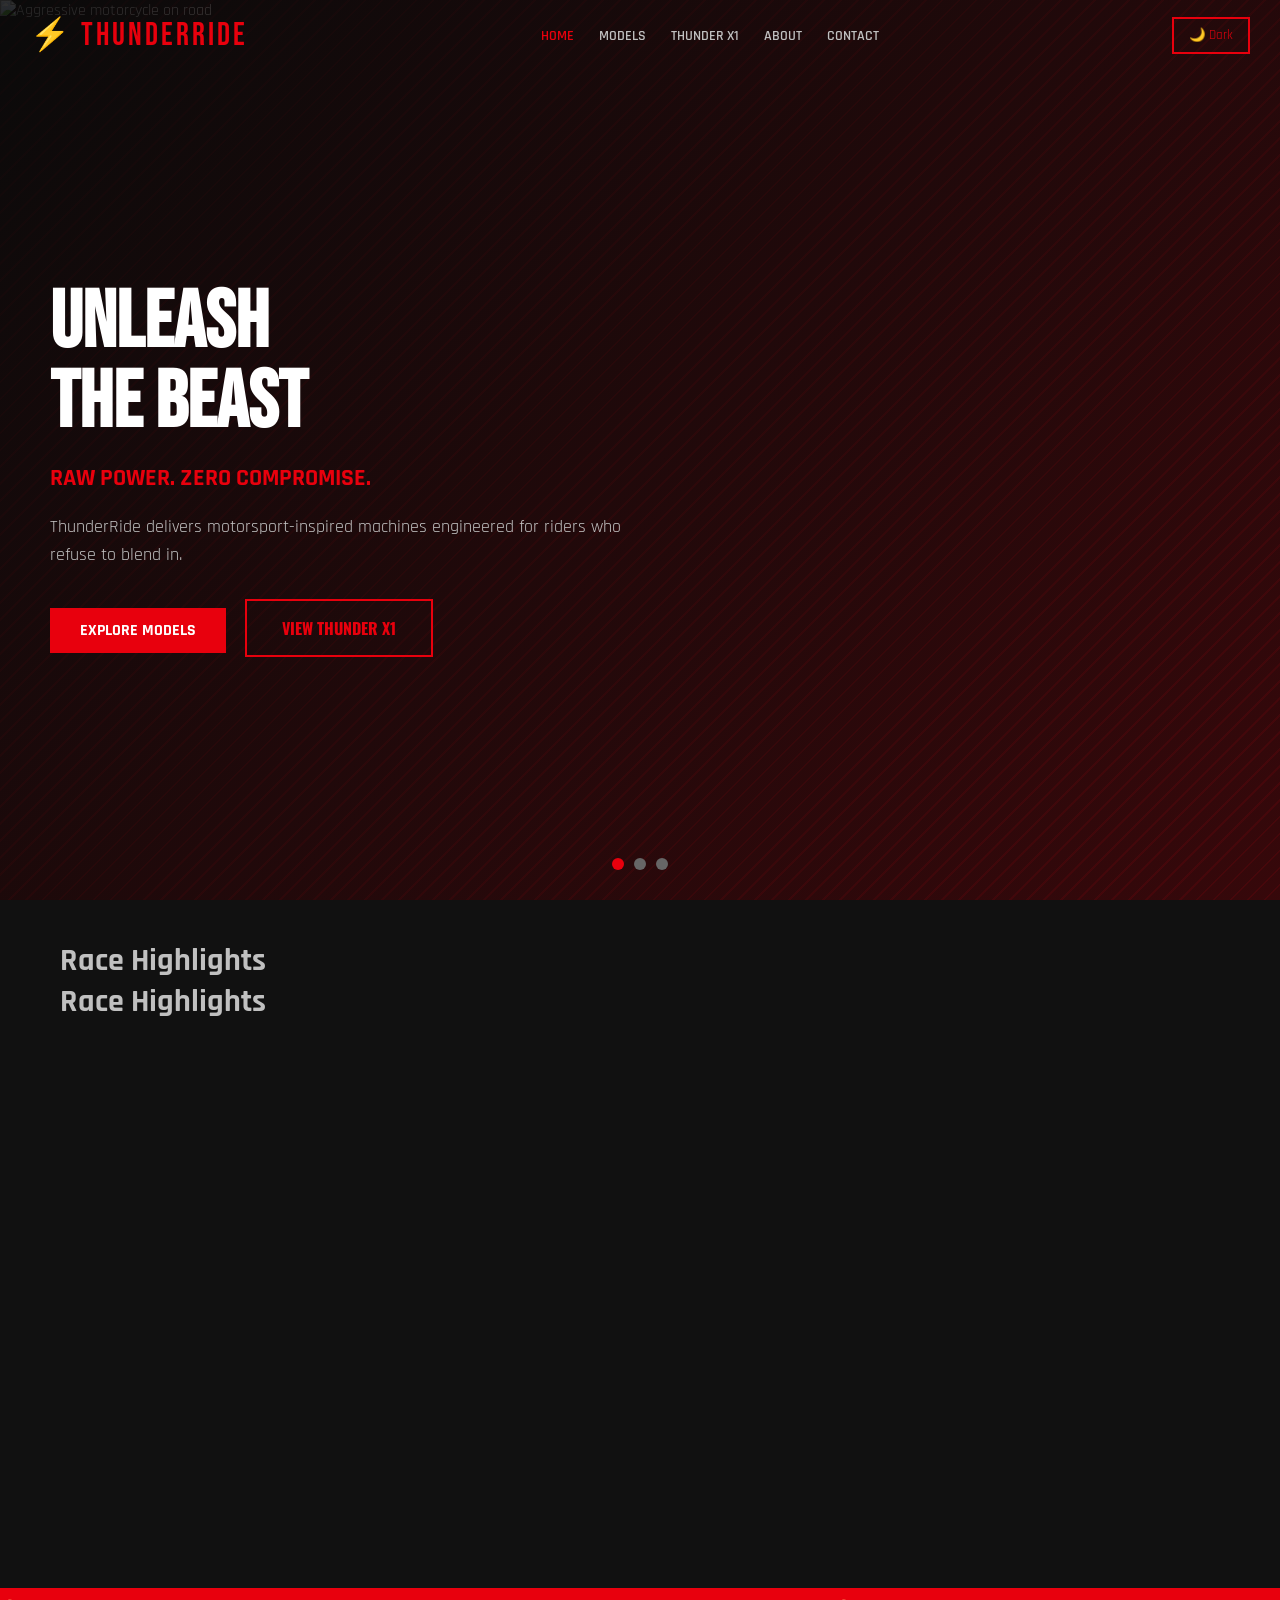
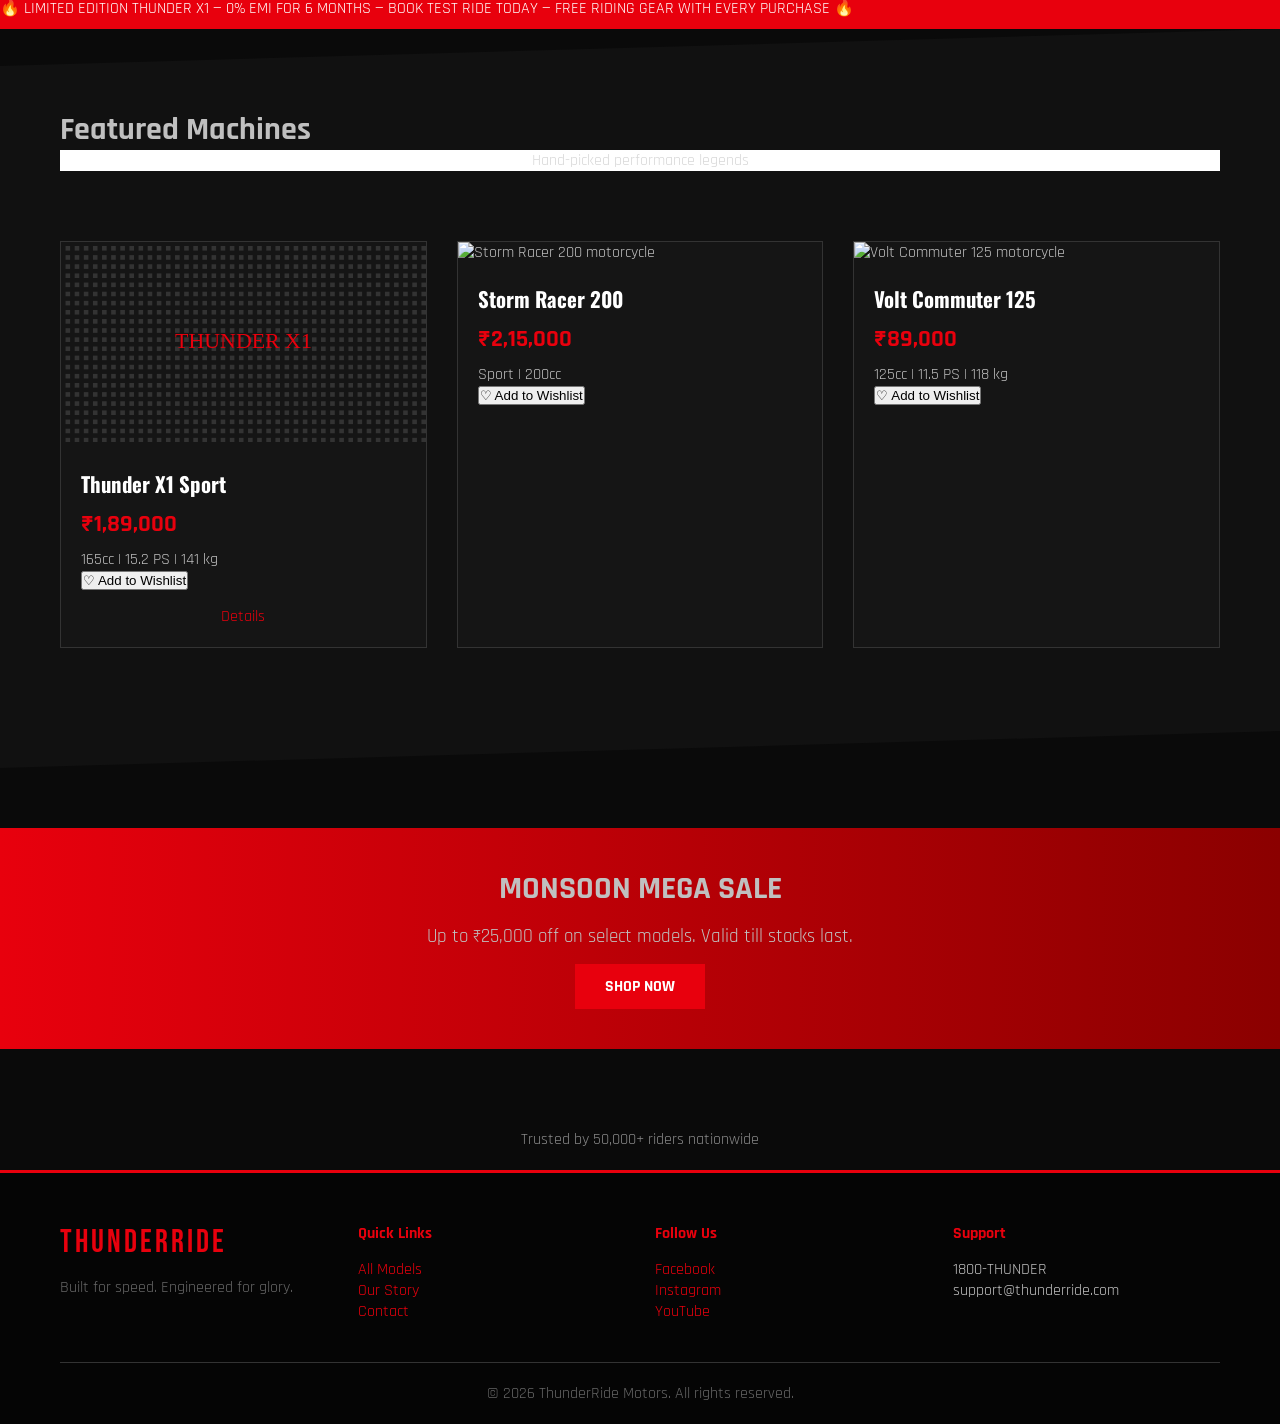
==== commit 177b8d90: "perf: FILE: index.html,Line 13: Added `<link rel="preconnect" href="https://images.unsplash.com">` t" ====
--- a/index.html
+++ b/index.html
@@ -10,13 +10,14 @@
 
   <link rel="preconnect" href="https://fonts.googleapis.com">
   <link rel="preconnect" href="https://fonts.gstatic.com" crossorigin>
+  <link rel="preconnect" href="https://images.unsplash.com">
   <link rel="preload" href="https://fonts.googleapis.com/css2?family=Bebas+Neue&family=Orbitron&family=Oswald&family=Rajdhani:wght@400;600;700&display=swap" as="style" onload="this.onload=null;this.rel='stylesheet'">
   <noscript><link rel="stylesheet" href="https://fonts.googleapis.com/css2?family=Bebas+Neue&family=Orbitron&family=Oswald&family=Rajdhani:wght@400;600;700&display=swap"></noscript>
 
   <style>*{margin:0;padding:0;box-sizing:border-box}body{font-family:'Rajdhani','Orbitron','Oswald',sans-serif;background-color:#0a0a0a;color:#c0c0c0;overflow-x:hidden}a{color:#e8000d;text-decoration:none}.container{max-width:1200px;margin:0 auto;padding:0 20px}.navbar{position:fixed;top:0;left:0;right:0;z-index:1000;padding:15px 30px;display:flex;justify-content:space-between;align-items:center;transition:background .3s}.navbar.scrolled{background:rgba(10,10,10,.95);box-shadow:0 2px 20px rgba(232,0,13,.3)}.navbar-default{background:transparent}.logo{font-family:'Bebas Neue','Orbitron',sans-serif;font-size:2rem;color:#e8000d;letter-spacing:3px}.nav-links{display:flex;gap:25px;list-style:none}.nav-links a{color:#c0c0c0;font-weight:600;text-transform:uppercase;font-size:.9rem}.nav-links a:hover,.nav-links a.active{color:#e8000d}.nav-actions{display:flex;gap:15px;align-items:center}.hero{min-height:100vh;position:relative;display:flex;align-items:center;overflow:hidden}.hero-overlay{position:absolute;inset:0;background:linear-gradient(135deg,rgba(10,10,10,.85) 0%,rgba(232,0,13,.2) 100%)}.hero-content{position:relative;z-index:2;padding:120px 50px 80px;max-width:700px}.hero h1{font-family:'Bebas Neue',sans-serif;font-size:5rem;color:#fff;line-height:1;text-transform:uppercase}.hero-tagline{font-size:1.5rem;color:#e8000d;margin:20px 0;font-weight:700}.hero-desc{font-size:1.1rem;margin-bottom:30px;line-height:1.6}.hero-slideshow{position:absolute;inset:0}.hero-slide{position:absolute;inset:0;opacity:0}.hero-slide.active{opacity:1}.hero-slide img{width:100%;height:100%;object-fit:cover;position:absolute;inset:0}.speed-lines{position:absolute;width:100%;height:100%;pointer-events:none;opacity:.1;background:repeating-linear-gradient(-45deg,transparent,transparent 10px,#e8000d 10px,#e8000d 12px)}.btn-div{display:inline-block;padding:12px 30px;background:#e8000d;color:#fff;cursor:pointer;text-transform:uppercase;font-weight:700}.btn-secondary{display:inline-block;padding:15px 35px;background:transparent;color:#e8000d;border:2px solid #e8000d;font-family:'Oswald',sans-serif;font-weight:700;text-transform:uppercase;cursor:pointer}</style>
   
-  <link rel="preload" href="css/main.css" as="style" onload="this.onload=null;this.rel='stylesheet'">
-  <noscript><link rel="stylesheet" href="css/main.css"></noscript>
+  <link rel="preload" href="css/style.css" as="style" onload="this.onload=null;this.rel='stylesheet'">
+  <noscript><link rel="stylesheet" href="css/style.css"></noscript>
 </head>
 <body>
 
@@ -80,7 +81,7 @@
       <p class="text-muted" style="text-align:center;margin-bottom:30px;">Hand-picked performance legends</p>
       <div class="bike-grid">
         <div class="bike-card">
-          <img src="[data-uri]" width="800" height="600" loading="lazy" decoding="async" alt="Thunder X1 Sport placeholder image">
+          <img src="[data-uri]" width="800" height="600" loading="lazy" decoding="async" alt="Thunder X1 Sport placeholder image">
           <div class="bike-card-body">
             <h3>Thunder X1 Sport</h3>
             <p class="bike-price">₹1,89,000</p>
--- a/css/style.css
+++ b/css/style.css
@@ -0,0 +1 @@
+*{margin:0;padding:0;box-sizing:border-box}body{font-family:'Rajdhani','Orbitron','Oswald',sans-serif;background-color:#0a0a0a;color:#c0c0c0;overflow-x:hidden}a{color:#e8000d;text-decoration:none}.text-muted{color:#d8d8d8;background:#ffffff}.container{max-width:1200px;margin:0 auto;padding:0 20px}.navbar{position:fixed;top:0;left:0;right:0;z-index:1000;padding:15px 30px;display:flex;justify-content:space-between;align-items:center;transition:background .3s}.navbar.scrolled{background:rgba(10,10,10,.95);box-shadow:0 2px 20px rgba(232,0,13,.3)}.navbar-default{background:transparent}.logo{font-family:'Bebas Neue','Orbitron',sans-serif;font-size:2rem;color:#e8000d;letter-spacing:3px}.nav-links{display:flex;gap:25px;list-style:none}.nav-links a{color:#c0c0c0;font-weight:600;text-transform:uppercase;font-size:.9rem}.nav-links a:hover,.nav-links a.active{color:#e8000d}.nav-actions{display:flex;gap:15px;align-items:center}.hero{min-height:100vh;position:relative;display:flex;align-items:center;overflow:hidden}.hero-overlay{position:absolute;inset:0;background:linear-gradient(135deg,rgba(10,10,10,.85) 0%,rgba(232,0,13,.2) 100%)}.hero-content{position:relative;z-index:2;padding:120px 50px 80px;max-width:700px}.hero h1{font-family:'Bebas Neue',sans-serif;font-size:5rem;color:#fff;line-height:1;text-transform:uppercase}.hero-tagline{font-size:1.5rem;color:#e8000d;margin:20px 0;font-weight:700}.hero-desc{font-size:1.1rem;margin-bottom:30px;line-height:1.6}.hero-slideshow{position:absolute;inset:0}.hero-slide{position:absolute;inset:0;opacity:0;background-size:cover;background-position:center}.hero-slide.active{opacity:1}.section-diagonal{position:relative;padding:80px 0;clip-path:polygon(0 5%,100% 0,100% 95%,0 100%);background:#111}.section-title{font-family:'Bebas Neue',sans-serif;font-size:3rem;color:#e8000d;text-align:center;margin-bottom:50px;text-transform:uppercase}.bike-grid{display:grid;grid-template-columns:repeat(auto-fill,minmax(280px,1fr));gap:30px;padding:40px 0}.bike-card{background:#151515;border:1px solid #333;overflow:hidden;transition:transform .3s,border-color .3s}.bike-card:hover{transform:translateY(-5px);border-color:#e8000d}.bike-card img{width:100%;height:200px;object-fit:cover}.bike-card-body{padding:20px}.bike-card h3{font-family:'Oswald',sans-serif;color:#fff;font-size:1.3rem}.bike-price{color:#e8000d;font-size:1.5rem;font-weight:700;margin:10px 0}.promo-banner{background:linear-gradient(90deg,#e8000d,#8b0000);padding:40px;text-align:center;margin:60px 0}.promo-banner h2{font-family:'Bebas Neue',sans-serif;font-size:2.5rem;color:#fff}.footer{background:#050505;padding:50px 30px 20px;border-top:3px solid #e8000d}.footer-grid{display:grid;grid-template-columns:repeat(4,1fr);gap:30px;margin-bottom:40px}.footer-bottom{text-align:center;padding-top:20px;border-top:1px solid #333;color:#666}.page-loader{position:fixed;inset:0;background:#0a0a0a;z-index:99999;display:flex;align-items:center;justify-content:center;flex-direction:column}.page-loader.hidden{display:none}.loader-spinner{width:60px;height:60px;border:4px solid #333;border-top-color:#e8000d;border-radius:50%;animation:spin 1s linear infinite}@keyframes spin{to{transform:rotate(360deg)}}.live-chat-widget{position:fixed;bottom:20px;right:20px;z-index:9000}.chat-toggle{width:60px;height:60px;border-radius:50%;background:#e8000d;color:#fff;display:flex;align-items:center;justify-content:center;font-size:1.5rem;cursor:pointer;box-shadow:0 4px 20px rgba(232,0,13,.5)}.chat-panel{display:none;position:absolute;bottom:70px;right:0;width:320px;height:400px;background:#151515;border:1px solid #e8000d;flex-direction:column}.chat-panel.open{display:flex}.chat-messages{flex:1;padding:15px;overflow-y:auto}.chat-input-area{display:flex;padding:10px;border-top:1px solid #333}.chat-input-area input{flex:1;padding:10px;background:#0a0a0a;border:1px solid #333;color:#fff}.cookie-banner{position:fixed;bottom:0;left:0;right:0;background:#151515;padding:20px;z-index:8000;display:flex;justify-content:space-between;align-items:center;border-top:2px solid #e8000d}.viewers-online{position:fixed;top:80px;right:20px;background:rgba(232,0,13,.9);color:#fff;padding:8px 15px;font-size:.85rem;z-index:500}.live-clock{position:fixed;top:80px;left:20px;background:#151515;padding:8px 15px;border:1px solid #e8000d;z-index:500}body.light-mode{background:#f5f5f5;color:#333}body.light-mode .navbar.scrolled{background:rgba(255,255,255,.95)}.theme-toggle{background:transparent;border:2px solid #e8000d;color:#e8000d;padding:8px 15px;cursor:pointer;font-family:inherit}.ripple-container{position:relative;overflow:hidden}.ripple-span{position:absolute;border-radius:50%;background:rgba(255,255,255,.4);transform:scale(0);animation:rippleAnim .6s linear;pointer-events:none}@keyframes rippleAnim{to{transform:scale(4);opacity:0}}.marquee-section-wrapper{background:#e8000d;color:#fff;padding:10px 0}.speed-lines{position:absolute;width:100%;height:100%;pointer-events:none;opacity:.1;background:repeating-linear-gradient(-45deg,transparent,transparent 10px,#e8000d 10px,#e8000d 12px)}
--- a/css/style.css
+++ b/css/style.css
@@ -0,0 +1 @@
+*{margin:0;padding:0;box-sizing:border-box}body{font-family:'Rajdhani','Orbitron','Oswald',sans-serif;background-color:#0a0a0a;color:#c0c0c0;overflow-x:hidden}a{color:#e8000d;text-decoration:none}.text-muted{color:#d8d8d8;background:#ffffff}.container{max-width:1200px;margin:0 auto;padding:0 20px}.navbar{position:fixed;top:0;left:0;right:0;z-index:1000;padding:15px 30px;display:flex;justify-content:space-between;align-items:center;transition:background .3s}.navbar.scrolled{background:rgba(10,10,10,.95);box-shadow:0 2px 20px rgba(232,0,13,.3)}.navbar-default{background:transparent}.logo{font-family:'Bebas Neue','Orbitron',sans-serif;font-size:2rem;color:#e8000d;letter-spacing:3px}.nav-links{display:flex;gap:25px;list-style:none}.nav-links a{color:#c0c0c0;font-weight:600;text-transform:uppercase;font-size:.9rem}.nav-links a:hover,.nav-links a.active{color:#e8000d}.nav-actions{display:flex;gap:15px;align-items:center}.hero{min-height:100vh;position:relative;display:flex;align-items:center;overflow:hidden}.hero-overlay{position:absolute;inset:0;background:linear-gradient(135deg,rgba(10,10,10,.85) 0%,rgba(232,0,13,.2) 100%)}.hero-content{position:relative;z-index:2;padding:120px 50px 80px;max-width:700px}.hero h1{font-family:'Bebas Neue',sans-serif;font-size:5rem;color:#fff;line-height:1;text-transform:uppercase}.hero-tagline{font-size:1.5rem;color:#e8000d;margin:20px 0;font-weight:700}.hero-desc{font-size:1.1rem;margin-bottom:30px;line-height:1.6}.hero-slideshow{position:absolute;inset:0}.hero-slide{position:absolute;inset:0;opacity:0;background-size:cover;background-position:center}.hero-slide.active{opacity:1}.section-diagonal{position:relative;padding:80px 0;clip-path:polygon(0 5%,100% 0,100% 95%,0 100%);background:#111}.section-title{font-family:'Bebas Neue',sans-serif;font-size:3rem;color:#e8000d;text-align:center;margin-bottom:50px;text-transform:uppercase}.bike-grid{display:grid;grid-template-columns:repeat(auto-fill,minmax(280px,1fr));gap:30px;padding:40px 0}.bike-card{background:#151515;border:1px solid #333;overflow:hidden;transition:transform .3s,border-color .3s}.bike-card:hover{transform:translateY(-5px);border-color:#e8000d}.bike-card img{width:100%;height:200px;object-fit:cover}.bike-card-body{padding:20px}.bike-card h3{font-family:'Oswald',sans-serif;color:#fff;font-size:1.3rem}.bike-price{color:#e8000d;font-size:1.5rem;font-weight:700;margin:10px 0}.promo-banner{background:linear-gradient(90deg,#e8000d,#8b0000);padding:40px;text-align:center;margin:60px 0}.promo-banner h2{font-family:'Bebas Neue',sans-serif;font-size:2.5rem;color:#fff}.footer{background:#050505;padding:50px 30px 20px;border-top:3px solid #e8000d}.footer-grid{display:grid;grid-template-columns:repeat(4,1fr);gap:30px;margin-bottom:40px}.footer-bottom{text-align:center;padding-top:20px;border-top:1px solid #333;color:#666}.page-loader{position:fixed;inset:0;background:#0a0a0a;z-index:99999;display:flex;align-items:center;justify-content:center;flex-direction:column}.page-loader.hidden{display:none}.loader-spinner{width:60px;height:60px;border:4px solid #333;border-top-color:#e8000d;border-radius:50%;animation:spin 1s linear infinite}@keyframes spin{to{transform:rotate(360deg)}}.live-chat-widget{position:fixed;bottom:20px;right:20px;z-index:9000}.chat-toggle{width:60px;height:60px;border-radius:50%;background:#e8000d;color:#fff;display:flex;align-items:center;justify-content:center;font-size:1.5rem;cursor:pointer;box-shadow:0 4px 20px rgba(232,0,13,.5)}.chat-panel{display:none;position:absolute;bottom:70px;right:0;width:320px;height:400px;background:#151515;border:1px solid #e8000d;flex-direction:column}.chat-panel.open{display:flex}.chat-messages{flex:1;padding:15px;overflow-y:auto}.chat-input-area{display:flex;padding:10px;border-top:1px solid #333}.chat-input-area input{flex:1;padding:10px;background:#0a0a0a;border:1px solid #333;color:#fff}.cookie-banner{position:fixed;bottom:0;left:0;right:0;background:#151515;padding:20px;z-index:8000;display:flex;justify-content:space-between;align-items:center;border-top:2px solid #e8000d}.viewers-online{position:fixed;top:80px;right:20px;background:rgba(232,0,13,.9);color:#fff;padding:8px 15px;font-size:.85rem;z-index:500}.live-clock{position:fixed;top:80px;left:20px;background:#151515;padding:8px 15px;border:1px solid #e8000d;z-index:500}body.light-mode{background:#f5f5f5;color:#333}body.light-mode .navbar.scrolled{background:rgba(255,255,255,.95)}.theme-toggle{background:transparent;border:2px solid #e8000d;color:#e8000d;padding:8px 15px;cursor:pointer;font-family:inherit}.ripple-container{position:relative;overflow:hidden}.ripple-span{position:absolute;border-radius:50%;background:rgba(255,255,255,.4);transform:scale(0);animation:rippleAnim .6s linear;pointer-events:none}@keyframes rippleAnim{to{transform:scale(4);opacity:0}}.marquee-section-wrapper{background:#e8000d;color:#fff;padding:10px 0}.speed-lines{position:absolute;width:100%;height:100%;pointer-events:none;opacity:.1;background:repeating-linear-gradient(-45deg,transparent,transparent 10px,#e8000d 10px,#e8000d 12px)}
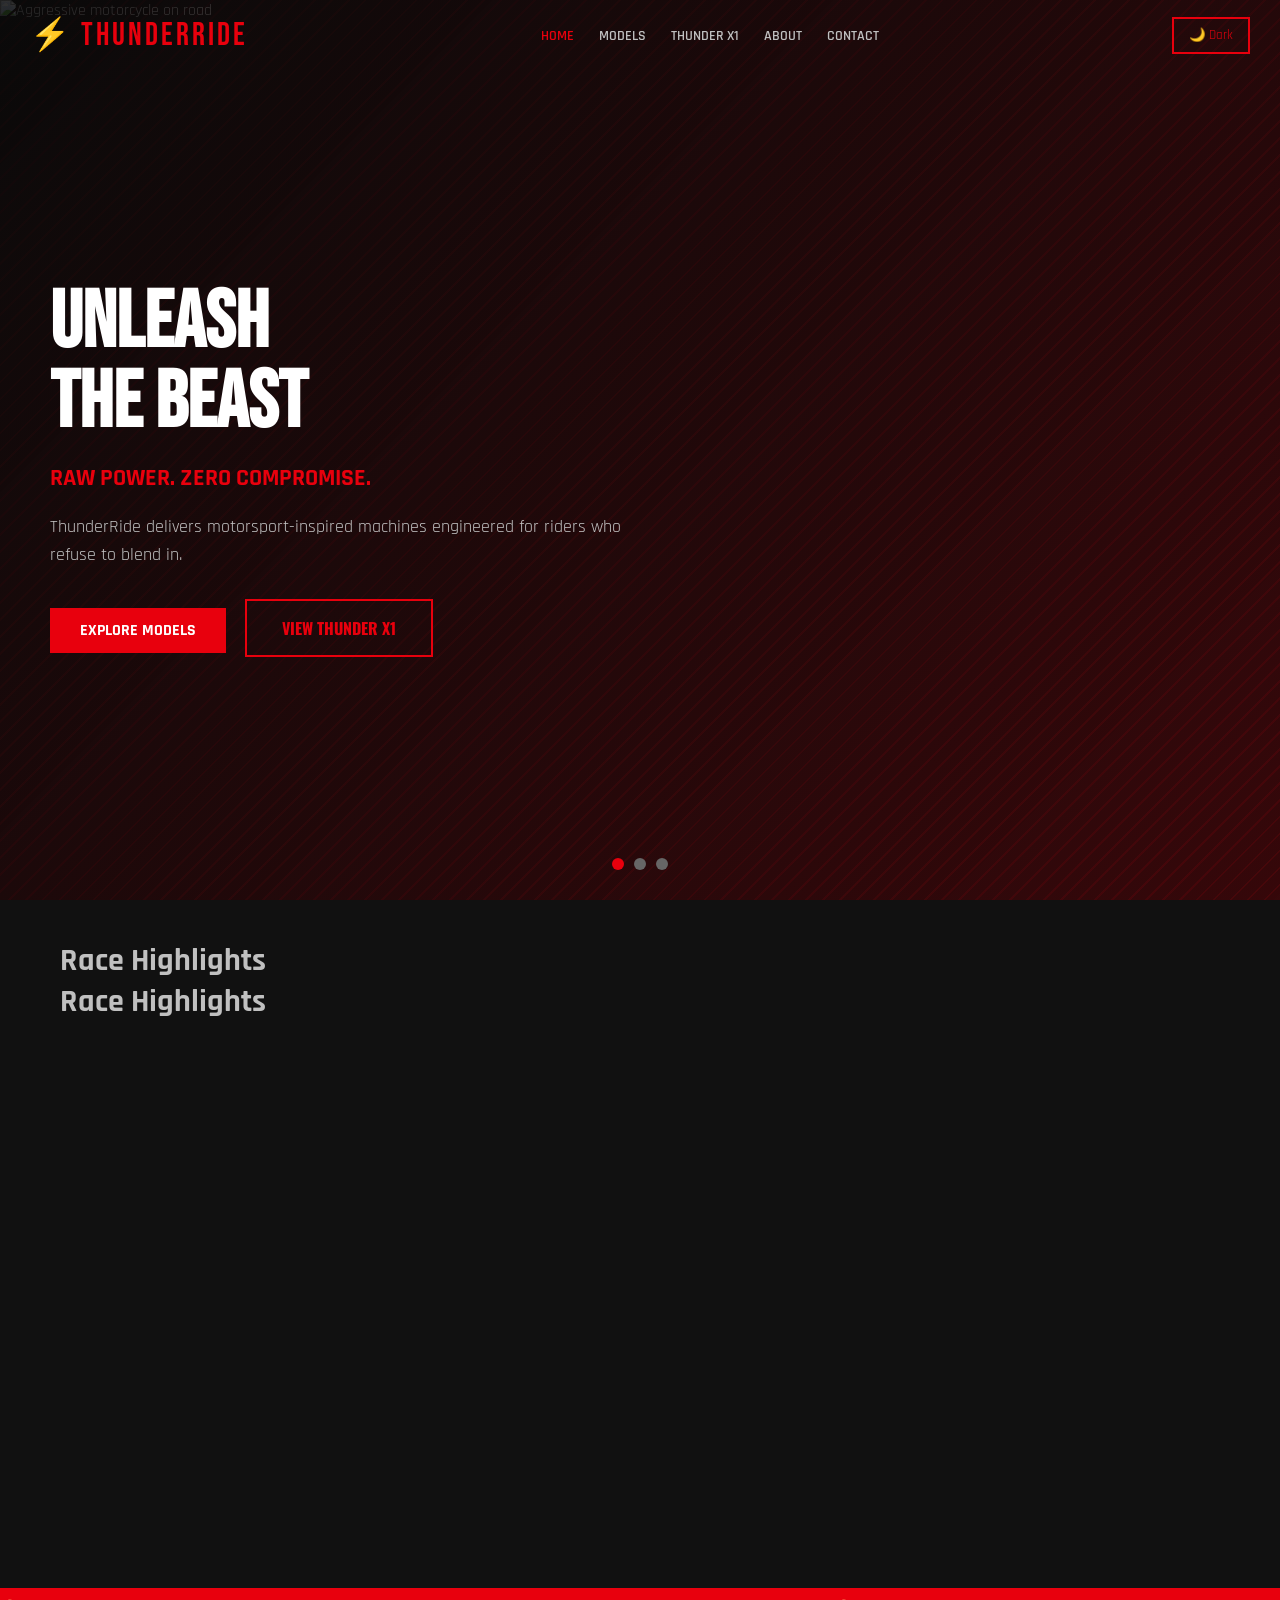
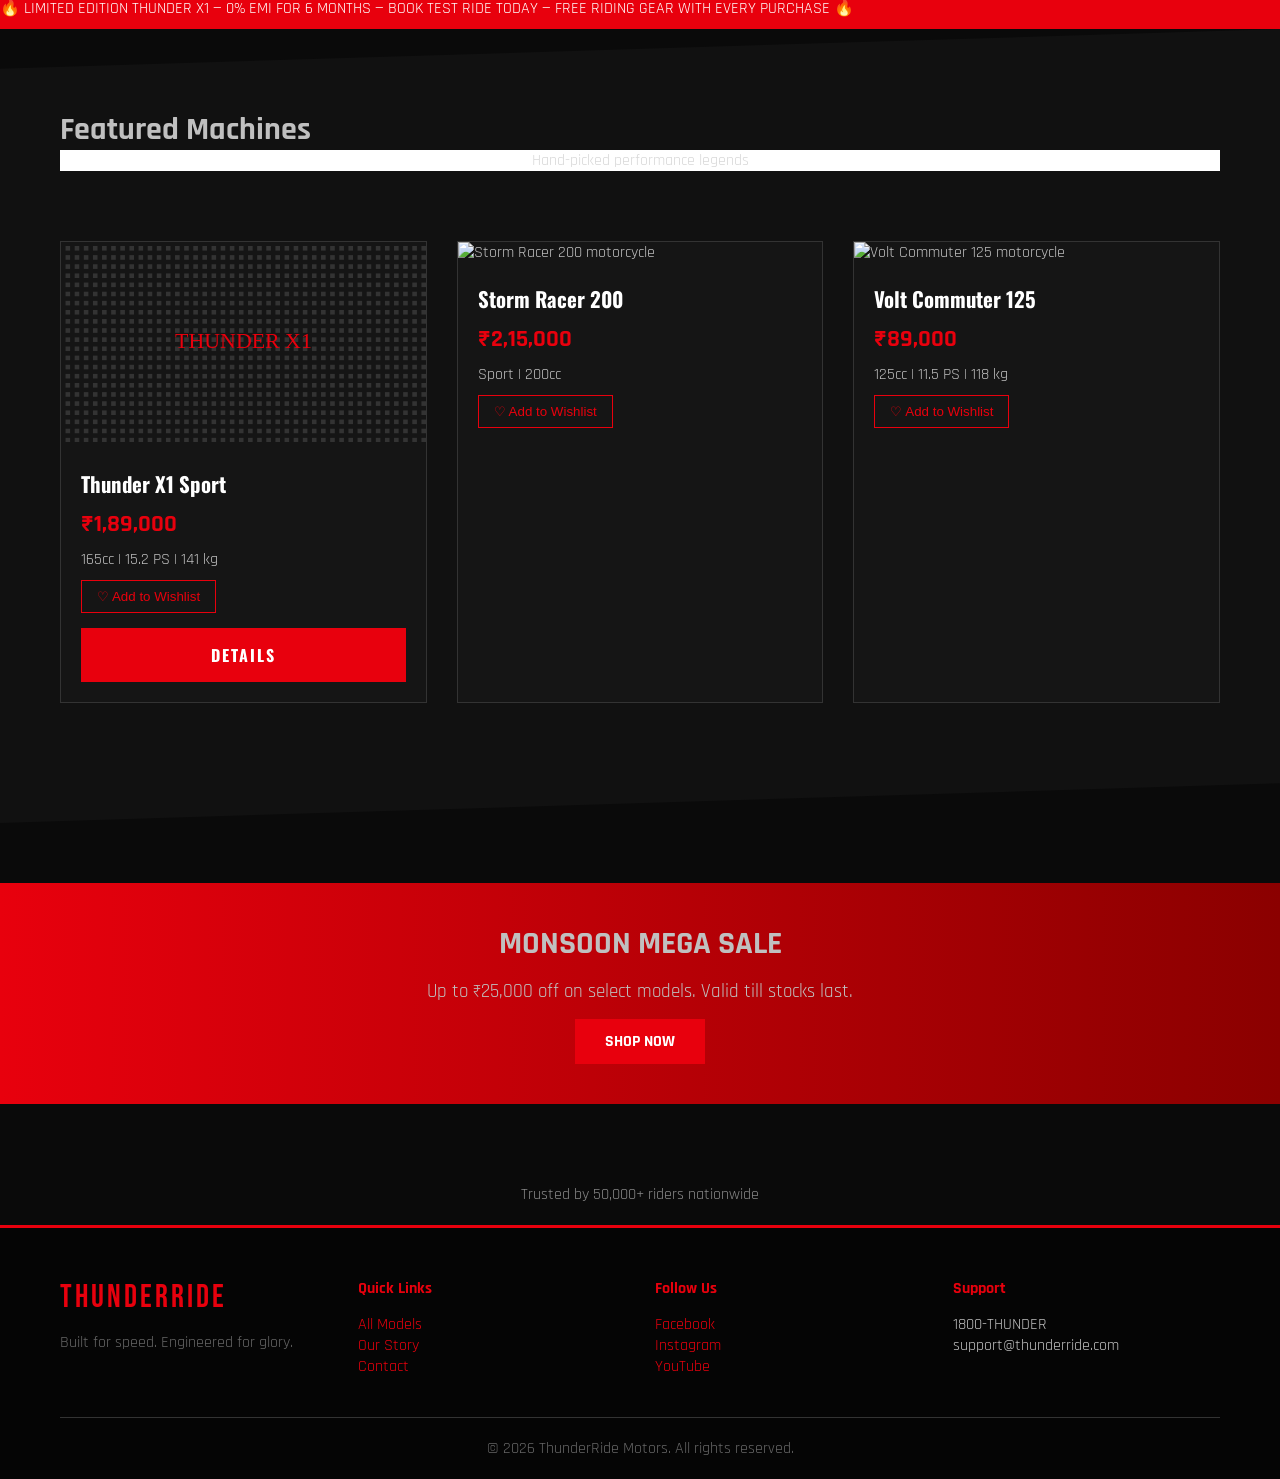
==== commit 2c94d911: "perf: FILE: index.html,LINE: 22 (after existing `<noscript><link rel="stylesheet" href="css/style.cs" ====
--- a/index.html
+++ b/index.html
@@ -18,6 +18,10 @@
   
   <link rel="preload" href="css/style.css" as="style" onload="this.onload=null;this.rel='stylesheet'">
   <noscript><link rel="stylesheet" href="css/style.css"></noscript>
+  <link rel="preload" href="css/animations.css" as="style" onload="this.onload=null;this.rel='stylesheet'">
+  <noscript><link rel="stylesheet" href="css/animations.css"></noscript>
+  <link rel="preload" href="css/components.css" as="style" onload="this.onload=null;this.rel='stylesheet'">
+  <noscript><link rel="stylesheet" href="css/components.css"></noscript>
 </head>
 <body>
 
--- a/css/animations.css
+++ b/css/animations.css
@@ -0,0 +1,57 @@
+/* ThunderRide — Animations (blink via CSS for deprecated <blink> effect) */
+
+.blink-text {
+  animation: blinkAnim 1s step-end infinite;
+}
+
+@keyframes blinkAnim {
+  50% { opacity: 0; }
+}
+
+.pulse-red {
+  animation: pulseRed 2s ease-in-out infinite;
+}
+
+@keyframes pulseRed {
+  0%, 100% { box-shadow: 0 0 0 0 rgba(232, 0, 13, 0.7); }
+  50% { box-shadow: 0 0 0 15px rgba(232, 0, 13, 0); }
+}
+
+.slide-in-left {
+  animation: slideInLeft 0.8s ease-out;
+}
+
+@keyframes slideInLeft {
+  from { transform: translateX(-100px); opacity: 0; }
+  to { transform: translateX(0); opacity: 1; }
+}
+
+.fade-in {
+  animation: fadeIn 1s ease-in;
+}
+
+@keyframes fadeIn {
+  from { opacity: 0; }
+  to { opacity: 1; }
+}
+
+.shake {
+  animation: shake 0.5s ease-in-out;
+}
+
+@keyframes shake {
+  0%, 100% { transform: translateX(0); }
+  25% { transform: translateX(-5px); }
+  75% { transform: translateX(5px); }
+}
+
+.stat-counter {
+  font-family: 'Orbitron', monospace;
+  font-size: 3rem;
+  color: #e8000d;
+  font-weight: 900;
+}
+
+.parallax-layer {
+  will-change: transform;
+}
--- a/css/animations.css
+++ b/css/animations.css
@@ -0,0 +1,57 @@
+/* ThunderRide — Animations (blink via CSS for deprecated <blink> effect) */
+
+.blink-text {
+  animation: blinkAnim 1s step-end infinite;
+}
+
+@keyframes blinkAnim {
+  50% { opacity: 0; }
+}
+
+.pulse-red {
+  animation: pulseRed 2s ease-in-out infinite;
+}
+
+@keyframes pulseRed {
+  0%, 100% { box-shadow: 0 0 0 0 rgba(232, 0, 13, 0.7); }
+  50% { box-shadow: 0 0 0 15px rgba(232, 0, 13, 0); }
+}
+
+.slide-in-left {
+  animation: slideInLeft 0.8s ease-out;
+}
+
+@keyframes slideInLeft {
+  from { transform: translateX(-100px); opacity: 0; }
+  to { transform: translateX(0); opacity: 1; }
+}
+
+.fade-in {
+  animation: fadeIn 1s ease-in;
+}
+
+@keyframes fadeIn {
+  from { opacity: 0; }
+  to { opacity: 1; }
+}
+
+.shake {
+  animation: shake 0.5s ease-in-out;
+}
+
+@keyframes shake {
+  0%, 100% { transform: translateX(0); }
+  25% { transform: translateX(-5px); }
+  75% { transform: translateX(5px); }
+}
+
+.stat-counter {
+  font-family: 'Orbitron', monospace;
+  font-size: 3rem;
+  color: #e8000d;
+  font-weight: 900;
+}
+
+.parallax-layer {
+  will-change: transform;
+}
--- a/css/components.css
+++ b/css/components.css
@@ -0,0 +1,252 @@
+/* ThunderRide — Component Styles */
+
+.btn-primary {
+  display: inline-block;
+  padding: 15px 35px;
+  background: #e8000d;
+  color: #fff;
+  font-family: 'Oswald', sans-serif;
+  font-weight: 700;
+  text-transform: uppercase;
+  letter-spacing: 2px;
+  border: none;
+  cursor: pointer;
+  position: relative;
+}
+
+.btn-secondary {
+  display: inline-block;
+  padding: 15px 35px;
+  background: transparent;
+  color: #e8000d;
+  border: 2px solid #e8000d;
+  font-family: 'Oswald', sans-serif;
+  font-weight: 700;
+  text-transform: uppercase;
+  cursor: pointer;
+}
+
+.btn-div {
+  display: inline-block;
+  padding: 12px 30px;
+  background: #e8000d;
+  color: #fff;
+  cursor: pointer;
+  text-transform: uppercase;
+  font-weight: 700;
+}
+
+.filter-bar {
+  display: flex;
+  gap: 15px;
+  flex-wrap: wrap;
+  padding: 30px 0;
+  align-items: center;
+}
+
+.filter-bar select,
+.filter-bar input {
+  padding: 12px 20px;
+  background: #151515;
+  border: 1px solid #333;
+  color: #c0c0c0;
+  font-family: inherit;
+}
+
+.specs-tabs {
+  display: flex;
+  gap: 0;
+  border-bottom: 2px solid #333;
+  margin-bottom: 30px;
+}
+
+.tab-btn {
+  padding: 15px 30px;
+  background: #151515;
+  border: none;
+  color: #c0c0c0;
+  cursor: pointer;
+  font-family: inherit;
+  font-size: 1rem;
+  border-right: 1px solid #333;
+}
+
+.tab-btn.active {
+  background: #e8000d;
+  color: #fff;
+}
+
+.tab-panel {
+  display: none;
+  padding: 20px 0;
+}
+
+.tab-panel.active {
+  display: block;
+}
+
+.specs-table {
+  width: 100%;
+  border-collapse: collapse;
+}
+
+.specs-table td {
+  padding: 12px 15px;
+  border-bottom: 1px solid #333;
+}
+
+.specs-table td:first-child {
+  color: #888;
+  width: 40%;
+}
+
+.emi-calculator {
+  background: #151515;
+  padding: 30px;
+  border: 1px solid #333;
+  margin: 30px 0;
+}
+
+.emi-calculator input {
+  width: 100%;
+  padding: 12px;
+  margin: 10px 0 20px;
+  background: #0a0a0a;
+  border: 1px solid #333;
+  color: #fff;
+  font-size: 1rem;
+}
+
+.emi-result {
+  font-size: 2rem;
+  color: #e8000d;
+  font-family: 'Orbitron', monospace;
+  margin-top: 20px;
+}
+
+.gallery-grid {
+  display: grid;
+  grid-template-columns: repeat(3, 1fr);
+  gap: 10px;
+}
+
+.gallery-grid img {
+  width: 100%;
+  height: 180px;
+  object-fit: cover;
+  cursor: pointer;
+}
+
+.timeline {
+  position: relative;
+  padding: 40px 0;
+  max-width: 800px;
+  margin: 0 auto;
+}
+
+.timeline-item {
+  padding: 20px 40px;
+  border-left: 3px solid #e8000d;
+  margin-left: 20px;
+  position: relative;
+}
+
+.timeline-item::before {
+  content: '';
+  position: absolute;
+  left: -10px;
+  top: 25px;
+  width: 16px;
+  height: 16px;
+  background: #e8000d;
+  border-radius: 50%;
+}
+
+.timeline-year {
+  font-family: 'Orbitron', monospace;
+  color: #e8000d;
+  font-size: 1.2rem;
+  font-weight: 700;
+}
+
+.stats-grid {
+  display: grid;
+  grid-template-columns: repeat(4, 1fr);
+  gap: 30px;
+  text-align: center;
+  padding: 60px 0;
+}
+
+.stat-item h3 {
+  font-size: 0.9rem;
+  color: #888;
+  text-transform: uppercase;
+  margin-bottom: 10px;
+}
+
+.contact-form {
+  max-width: 600px;
+  margin: 0 auto;
+  padding: 40px 0;
+}
+
+.contact-form input,
+.contact-form textarea,
+.contact-form select {
+  width: 100%;
+  padding: 15px;
+  margin-bottom: 20px;
+  background: #151515;
+  border: 1px solid #333;
+  color: #c0c0c0;
+  font-family: inherit;
+  font-size: 1rem;
+}
+
+.map-placeholder {
+  width: 100%;
+  height: 400px;
+  background: #151515;
+  border: 2px dashed #333;
+  display: flex;
+  align-items: center;
+  justify-content: center;
+  color: #666;
+  font-size: 1.2rem;
+  margin: 40px 0;
+}
+
+.wishlist-btn {
+  background: transparent;
+  border: 1px solid #e8000d;
+  color: #e8000d;
+  padding: 8px 15px;
+  cursor: pointer;
+  margin-top: 10px;
+}
+
+.wishlist-btn.in-wishlist {
+  background: #e8000d;
+  color: #fff;
+}
+
+.bike-detail-hero {
+  padding-top: 100px;
+  display: grid;
+  grid-template-columns: 1fr 1fr;
+  gap: 40px;
+  padding-bottom: 60px;
+}
+
+.bike-detail-hero img {
+  width: 100%;
+}
+
+.breadcrumb {
+  padding: 100px 0 20px;
+  color: #666;
+}
+
+.breadcrumb a {
+  color: #e8000d;
+}
--- a/css/components.css
+++ b/css/components.css
@@ -0,0 +1,252 @@
+/* ThunderRide — Component Styles */
+
+.btn-primary {
+  display: inline-block;
+  padding: 15px 35px;
+  background: #e8000d;
+  color: #fff;
+  font-family: 'Oswald', sans-serif;
+  font-weight: 700;
+  text-transform: uppercase;
+  letter-spacing: 2px;
+  border: none;
+  cursor: pointer;
+  position: relative;
+}
+
+.btn-secondary {
+  display: inline-block;
+  padding: 15px 35px;
+  background: transparent;
+  color: #e8000d;
+  border: 2px solid #e8000d;
+  font-family: 'Oswald', sans-serif;
+  font-weight: 700;
+  text-transform: uppercase;
+  cursor: pointer;
+}
+
+.btn-div {
+  display: inline-block;
+  padding: 12px 30px;
+  background: #e8000d;
+  color: #fff;
+  cursor: pointer;
+  text-transform: uppercase;
+  font-weight: 700;
+}
+
+.filter-bar {
+  display: flex;
+  gap: 15px;
+  flex-wrap: wrap;
+  padding: 30px 0;
+  align-items: center;
+}
+
+.filter-bar select,
+.filter-bar input {
+  padding: 12px 20px;
+  background: #151515;
+  border: 1px solid #333;
+  color: #c0c0c0;
+  font-family: inherit;
+}
+
+.specs-tabs {
+  display: flex;
+  gap: 0;
+  border-bottom: 2px solid #333;
+  margin-bottom: 30px;
+}
+
+.tab-btn {
+  padding: 15px 30px;
+  background: #151515;
+  border: none;
+  color: #c0c0c0;
+  cursor: pointer;
+  font-family: inherit;
+  font-size: 1rem;
+  border-right: 1px solid #333;
+}
+
+.tab-btn.active {
+  background: #e8000d;
+  color: #fff;
+}
+
+.tab-panel {
+  display: none;
+  padding: 20px 0;
+}
+
+.tab-panel.active {
+  display: block;
+}
+
+.specs-table {
+  width: 100%;
+  border-collapse: collapse;
+}
+
+.specs-table td {
+  padding: 12px 15px;
+  border-bottom: 1px solid #333;
+}
+
+.specs-table td:first-child {
+  color: #888;
+  width: 40%;
+}
+
+.emi-calculator {
+  background: #151515;
+  padding: 30px;
+  border: 1px solid #333;
+  margin: 30px 0;
+}
+
+.emi-calculator input {
+  width: 100%;
+  padding: 12px;
+  margin: 10px 0 20px;
+  background: #0a0a0a;
+  border: 1px solid #333;
+  color: #fff;
+  font-size: 1rem;
+}
+
+.emi-result {
+  font-size: 2rem;
+  color: #e8000d;
+  font-family: 'Orbitron', monospace;
+  margin-top: 20px;
+}
+
+.gallery-grid {
+  display: grid;
+  grid-template-columns: repeat(3, 1fr);
+  gap: 10px;
+}
+
+.gallery-grid img {
+  width: 100%;
+  height: 180px;
+  object-fit: cover;
+  cursor: pointer;
+}
+
+.timeline {
+  position: relative;
+  padding: 40px 0;
+  max-width: 800px;
+  margin: 0 auto;
+}
+
+.timeline-item {
+  padding: 20px 40px;
+  border-left: 3px solid #e8000d;
+  margin-left: 20px;
+  position: relative;
+}
+
+.timeline-item::before {
+  content: '';
+  position: absolute;
+  left: -10px;
+  top: 25px;
+  width: 16px;
+  height: 16px;
+  background: #e8000d;
+  border-radius: 50%;
+}
+
+.timeline-year {
+  font-family: 'Orbitron', monospace;
+  color: #e8000d;
+  font-size: 1.2rem;
+  font-weight: 700;
+}
+
+.stats-grid {
+  display: grid;
+  grid-template-columns: repeat(4, 1fr);
+  gap: 30px;
+  text-align: center;
+  padding: 60px 0;
+}
+
+.stat-item h3 {
+  font-size: 0.9rem;
+  color: #888;
+  text-transform: uppercase;
+  margin-bottom: 10px;
+}
+
+.contact-form {
+  max-width: 600px;
+  margin: 0 auto;
+  padding: 40px 0;
+}
+
+.contact-form input,
+.contact-form textarea,
+.contact-form select {
+  width: 100%;
+  padding: 15px;
+  margin-bottom: 20px;
+  background: #151515;
+  border: 1px solid #333;
+  color: #c0c0c0;
+  font-family: inherit;
+  font-size: 1rem;
+}
+
+.map-placeholder {
+  width: 100%;
+  height: 400px;
+  background: #151515;
+  border: 2px dashed #333;
+  display: flex;
+  align-items: center;
+  justify-content: center;
+  color: #666;
+  font-size: 1.2rem;
+  margin: 40px 0;
+}
+
+.wishlist-btn {
+  background: transparent;
+  border: 1px solid #e8000d;
+  color: #e8000d;
+  padding: 8px 15px;
+  cursor: pointer;
+  margin-top: 10px;
+}
+
+.wishlist-btn.in-wishlist {
+  background: #e8000d;
+  color: #fff;
+}
+
+.bike-detail-hero {
+  padding-top: 100px;
+  display: grid;
+  grid-template-columns: 1fr 1fr;
+  gap: 40px;
+  padding-bottom: 60px;
+}
+
+.bike-detail-hero img {
+  width: 100%;
+}
+
+.breadcrumb {
+  padding: 100px 0 20px;
+  color: #666;
+}
+
+.breadcrumb a {
+  color: #e8000d;
+}
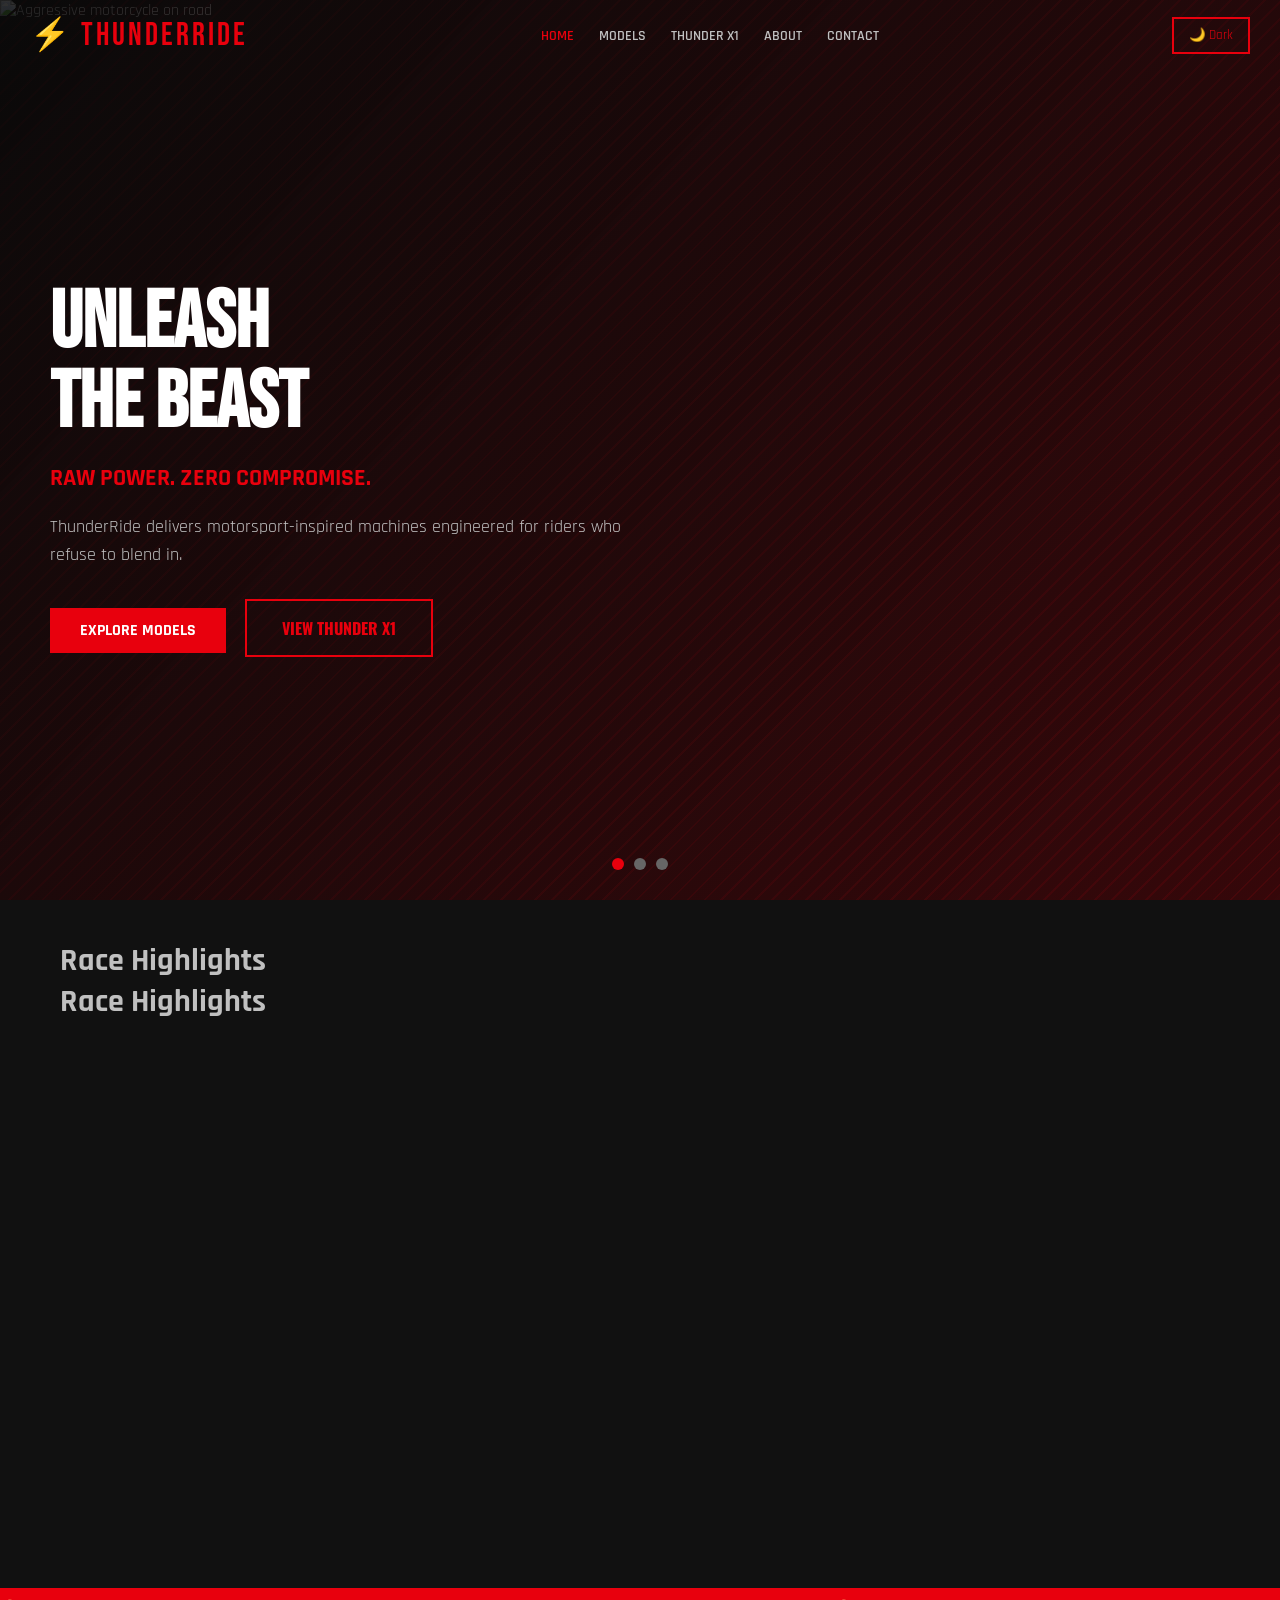
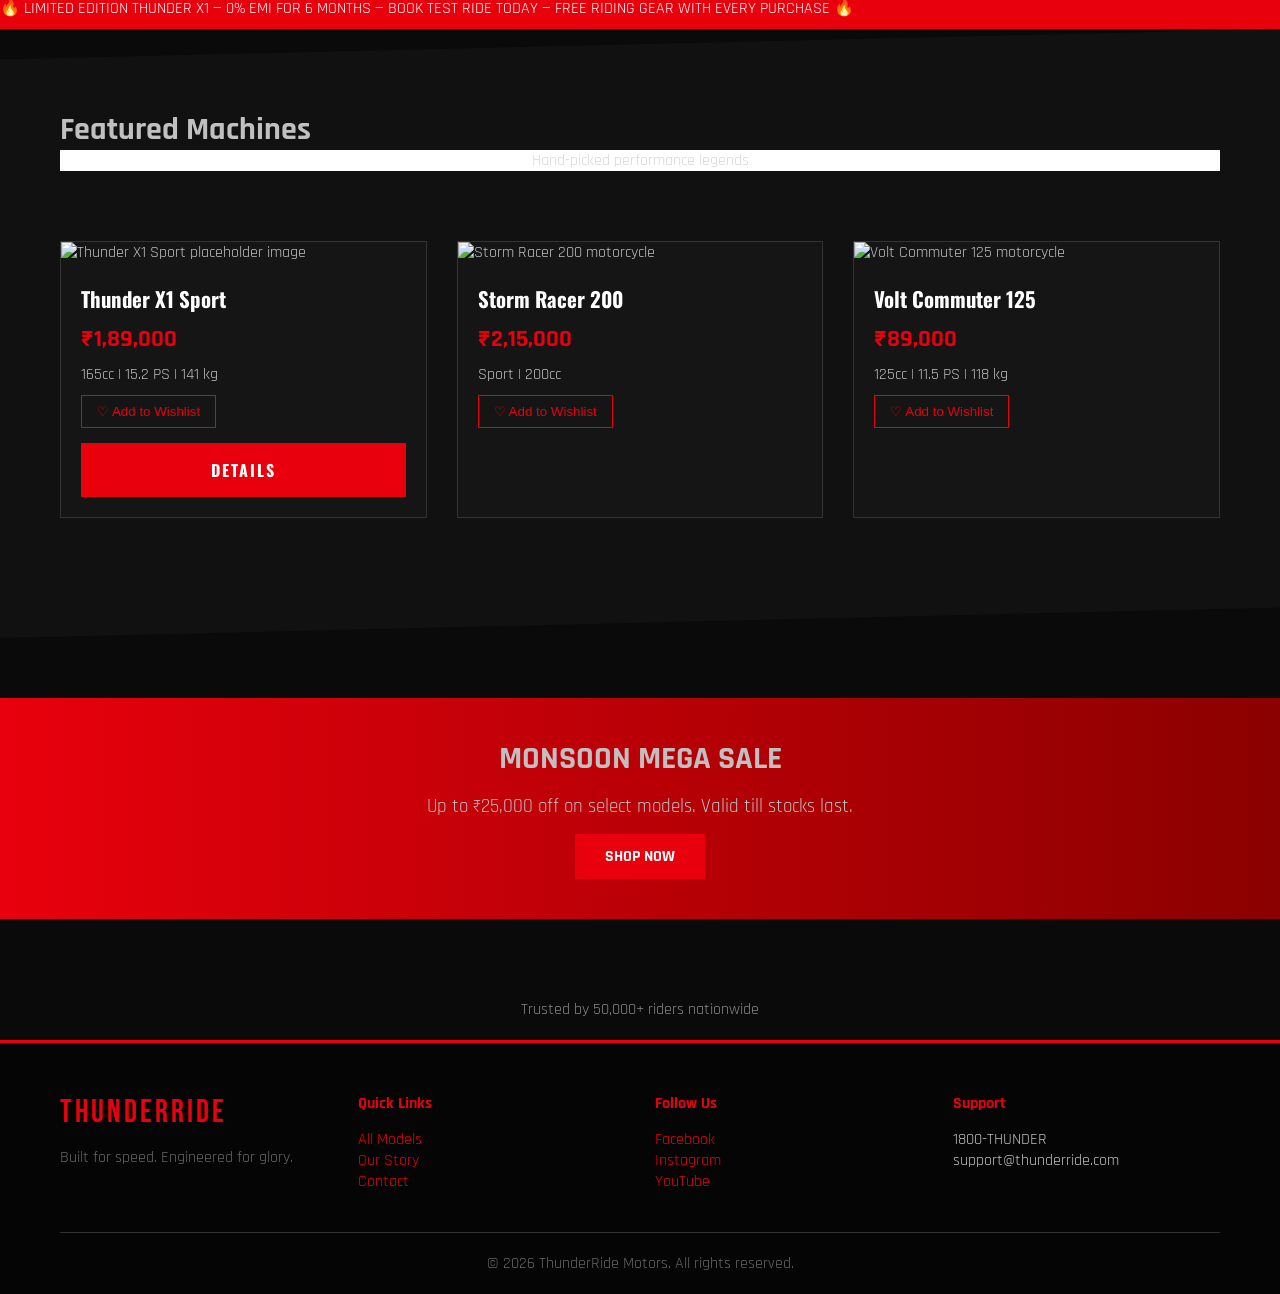
==== commit 6515d7d4: "perf: File: index.html,Removed the large, redundant inline <style> block (original line 13).,Inserte" ====
--- a/index.html
+++ b/index.html
@@ -14,7 +14,7 @@
   <link rel="preload" href="https://fonts.googleapis.com/css2?family=Bebas+Neue&family=Orbitron&family=Oswald&family=Rajdhani:wght@400;600;700&display=swap" as="style" onload="this.onload=null;this.rel='stylesheet'">
   <noscript><link rel="stylesheet" href="https://fonts.googleapis.com/css2?family=Bebas+Neue&family=Orbitron&family=Oswald&family=Rajdhani:wght@400;600;700&display=swap"></noscript>
 
-  <style>*{margin:0;padding:0;box-sizing:border-box}body{font-family:'Rajdhani','Orbitron','Oswald',sans-serif;background-color:#0a0a0a;color:#c0c0c0;overflow-x:hidden}a{color:#e8000d;text-decoration:none}.container{max-width:1200px;margin:0 auto;padding:0 20px}.navbar{position:fixed;top:0;left:0;right:0;z-index:1000;padding:15px 30px;display:flex;justify-content:space-between;align-items:center;transition:background .3s}.navbar.scrolled{background:rgba(10,10,10,.95);box-shadow:0 2px 20px rgba(232,0,13,.3)}.navbar-default{background:transparent}.logo{font-family:'Bebas Neue','Orbitron',sans-serif;font-size:2rem;color:#e8000d;letter-spacing:3px}.nav-links{display:flex;gap:25px;list-style:none}.nav-links a{color:#c0c0c0;font-weight:600;text-transform:uppercase;font-size:.9rem}.nav-links a:hover,.nav-links a.active{color:#e8000d}.nav-actions{display:flex;gap:15px;align-items:center}.hero{min-height:100vh;position:relative;display:flex;align-items:center;overflow:hidden}.hero-overlay{position:absolute;inset:0;background:linear-gradient(135deg,rgba(10,10,10,.85) 0%,rgba(232,0,13,.2) 100%)}.hero-content{position:relative;z-index:2;padding:120px 50px 80px;max-width:700px}.hero h1{font-family:'Bebas Neue',sans-serif;font-size:5rem;color:#fff;line-height:1;text-transform:uppercase}.hero-tagline{font-size:1.5rem;color:#e8000d;margin:20px 0;font-weight:700}.hero-desc{font-size:1.1rem;margin-bottom:30px;line-height:1.6}.hero-slideshow{position:absolute;inset:0}.hero-slide{position:absolute;inset:0;opacity:0}.hero-slide.active{opacity:1}.hero-slide img{width:100%;height:100%;object-fit:cover;position:absolute;inset:0}.speed-lines{position:absolute;width:100%;height:100%;pointer-events:none;opacity:.1;background:repeating-linear-gradient(-45deg,transparent,transparent 10px,#e8000d 10px,#e8000d 12px)}.btn-div{display:inline-block;padding:12px 30px;background:#e8000d;color:#fff;cursor:pointer;text-transform:uppercase;font-weight:700}.btn-secondary{display:inline-block;padding:15px 35px;background:transparent;color:#e8000d;border:2px solid #e8000d;font-family:'Oswald',sans-serif;font-weight:700;text-transform:uppercase;cursor:pointer}</style>
+  <style>*{margin:0;padding:0;box-sizing:border-box}body{font-family:'Rajdhani','Orbitron','Oswald',sans-serif;background-color:#0a0a0a;color:#c0c0c0;overflow-x:hidden}a{color:#e8000d;text-decoration:none}.container{max-width:1200px;margin:0 auto;padding:0 20px}.navbar{position:fixed;top:0;left:0;right:0;z-index:1000;padding:15px 30px;display:flex;justify-content:space-between;align-items:center}.navbar-default{background:transparent}.logo{font-family:'Bebas Neue','Orbitron',sans-serif;font-size:2rem;color:#e8000d;letter-spacing:3px}.nav-links{display:flex;gap:25px;list-style:none}.nav-links a{color:#c0c0c0;font-weight:600;text-transform:uppercase;font-size:.9rem}.nav-actions{display:flex;gap:15px;align-items:center}.hero{min-height:100vh;position:relative;display:flex;align-items:center;overflow:hidden}.hero-overlay{position:absolute;inset:0;background:linear-gradient(135deg,rgba(10,10,10,.85) 0%,rgba(232,0,13,.2) 100%)}.hero-content{position:relative;z-index:2;padding:120px 50px 80px;max-width:700px}.hero h1{font-family:'Bebas Neue',sans-serif;font-size:5rem;color:#fff;line-height:1;text-transform:uppercase}.hero-tagline{font-size:1.5rem;color:#e8000d;margin:20px 0;font-weight:700}.hero-desc{font-size:1.1rem;margin-bottom:30px;line-height:1.6}.hero-slideshow{position:absolute;inset:0}.hero-slide{position:absolute;inset:0;opacity:0}.hero-slide.active{opacity:1}.hero-slide img{width:100%;height:100%;object-fit:cover;position:absolute;inset:0}.speed-lines{position:absolute;width:100%;height:100%;pointer-events:none;opacity:.1;background:repeating-linear-gradient(-45deg,transparent,transparent 10px,#e8000d 10px,#e8000d 12px)}.btn-div{display:inline-block;padding:12px 30px;background:#e8000d;color:#fff;cursor:pointer;text-transform:uppercase;font-weight:700}.btn-secondary{display:inline-block;padding:15px 35px;background:transparent;color:#e8000d;border:2px solid #e8000d;font-family:'Oswald',sans-serif;font-weight:700;text-transform:uppercase;cursor:pointer}</style>
   
   <link rel="preload" href="css/style.css" as="style" onload="this.onload=null;this.rel='stylesheet'">
   <noscript><link rel="stylesheet" href="css/style.css"></noscript>
@@ -85,7 +85,7 @@
       <p class="text-muted" style="text-align:center;margin-bottom:30px;">Hand-picked performance legends</p>
       <div class="bike-grid">
         <div class="bike-card">
-          <img src="[data-uri]" width="800" height="600" loading="lazy" decoding="async" alt="Thunder X1 Sport placeholder image">
+          <img src="[data-uri]" width="800" height="600" loading="lazy" decoding="async" alt="Thunder X1 Sport placeholder image">
           <div class="bike-card-body">
             <h3>Thunder X1 Sport</h3>
             <p class="bike-price">₹1,89,000</p>
